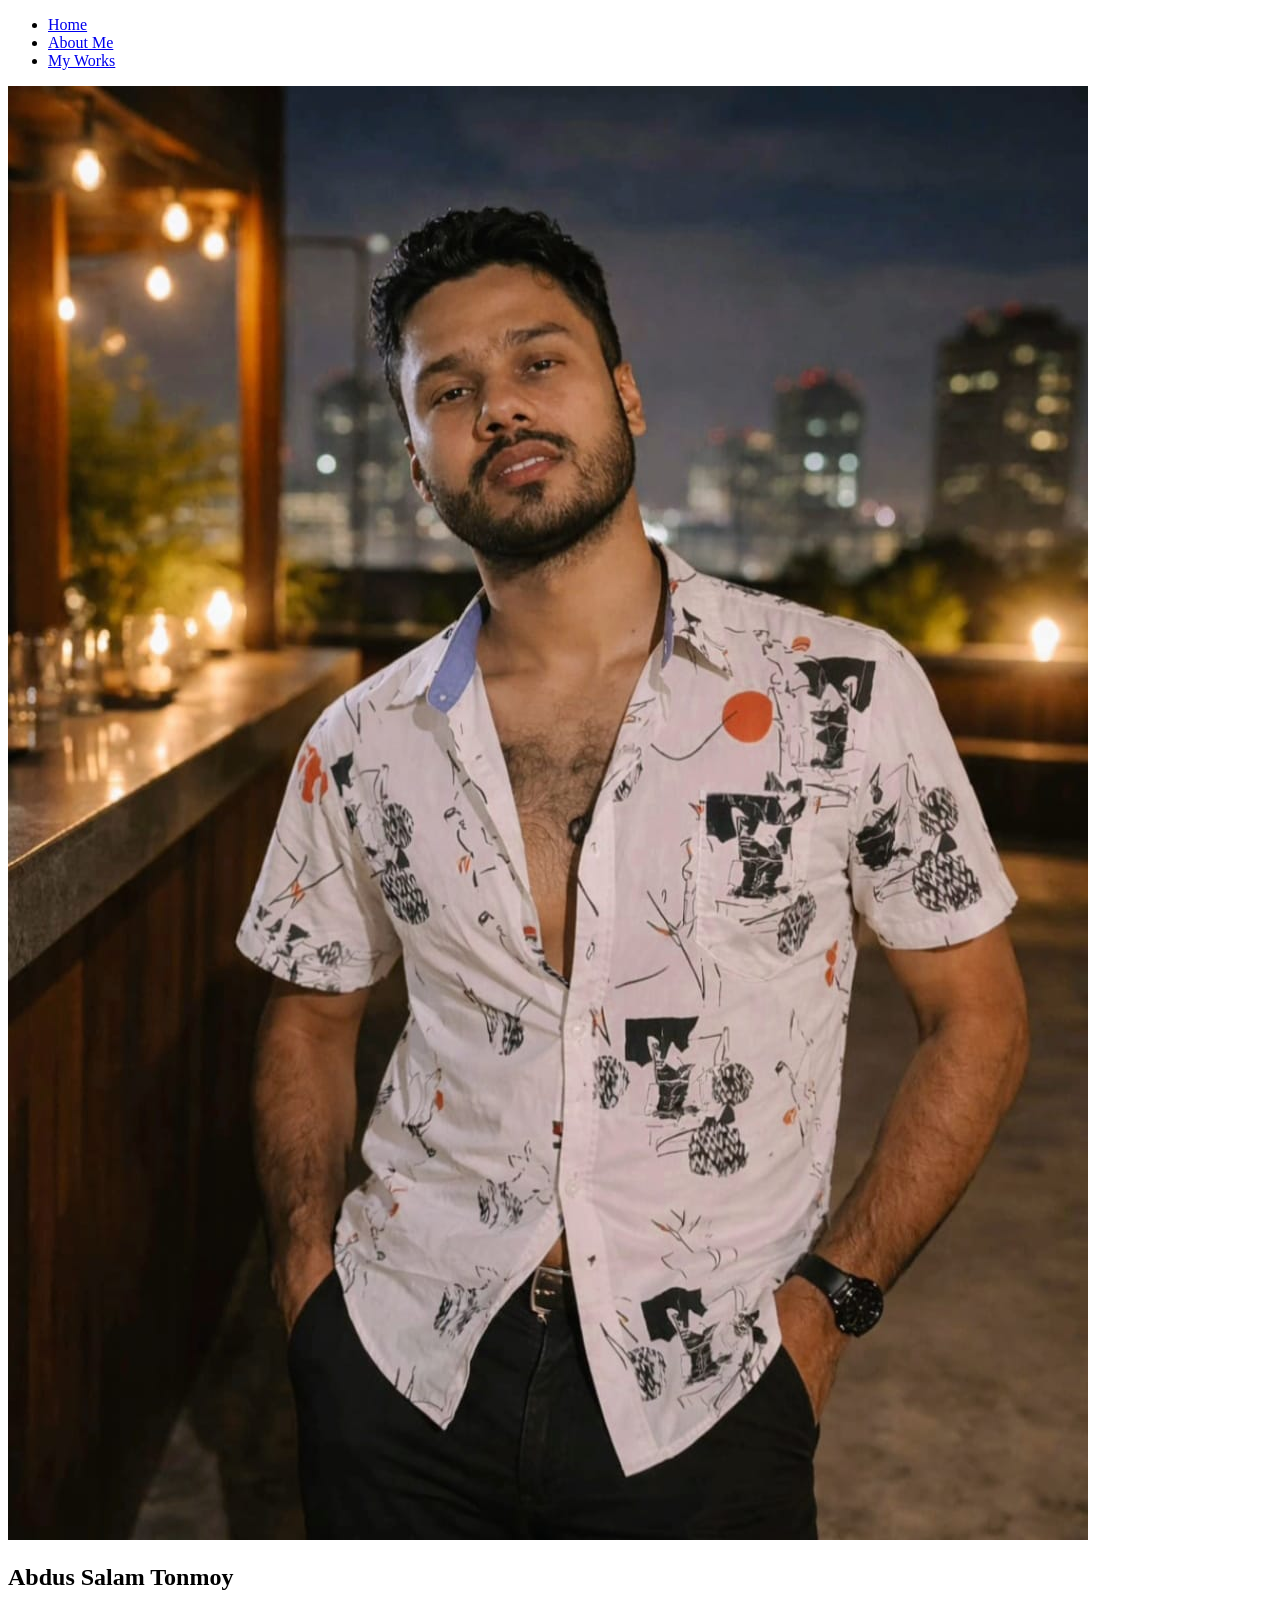
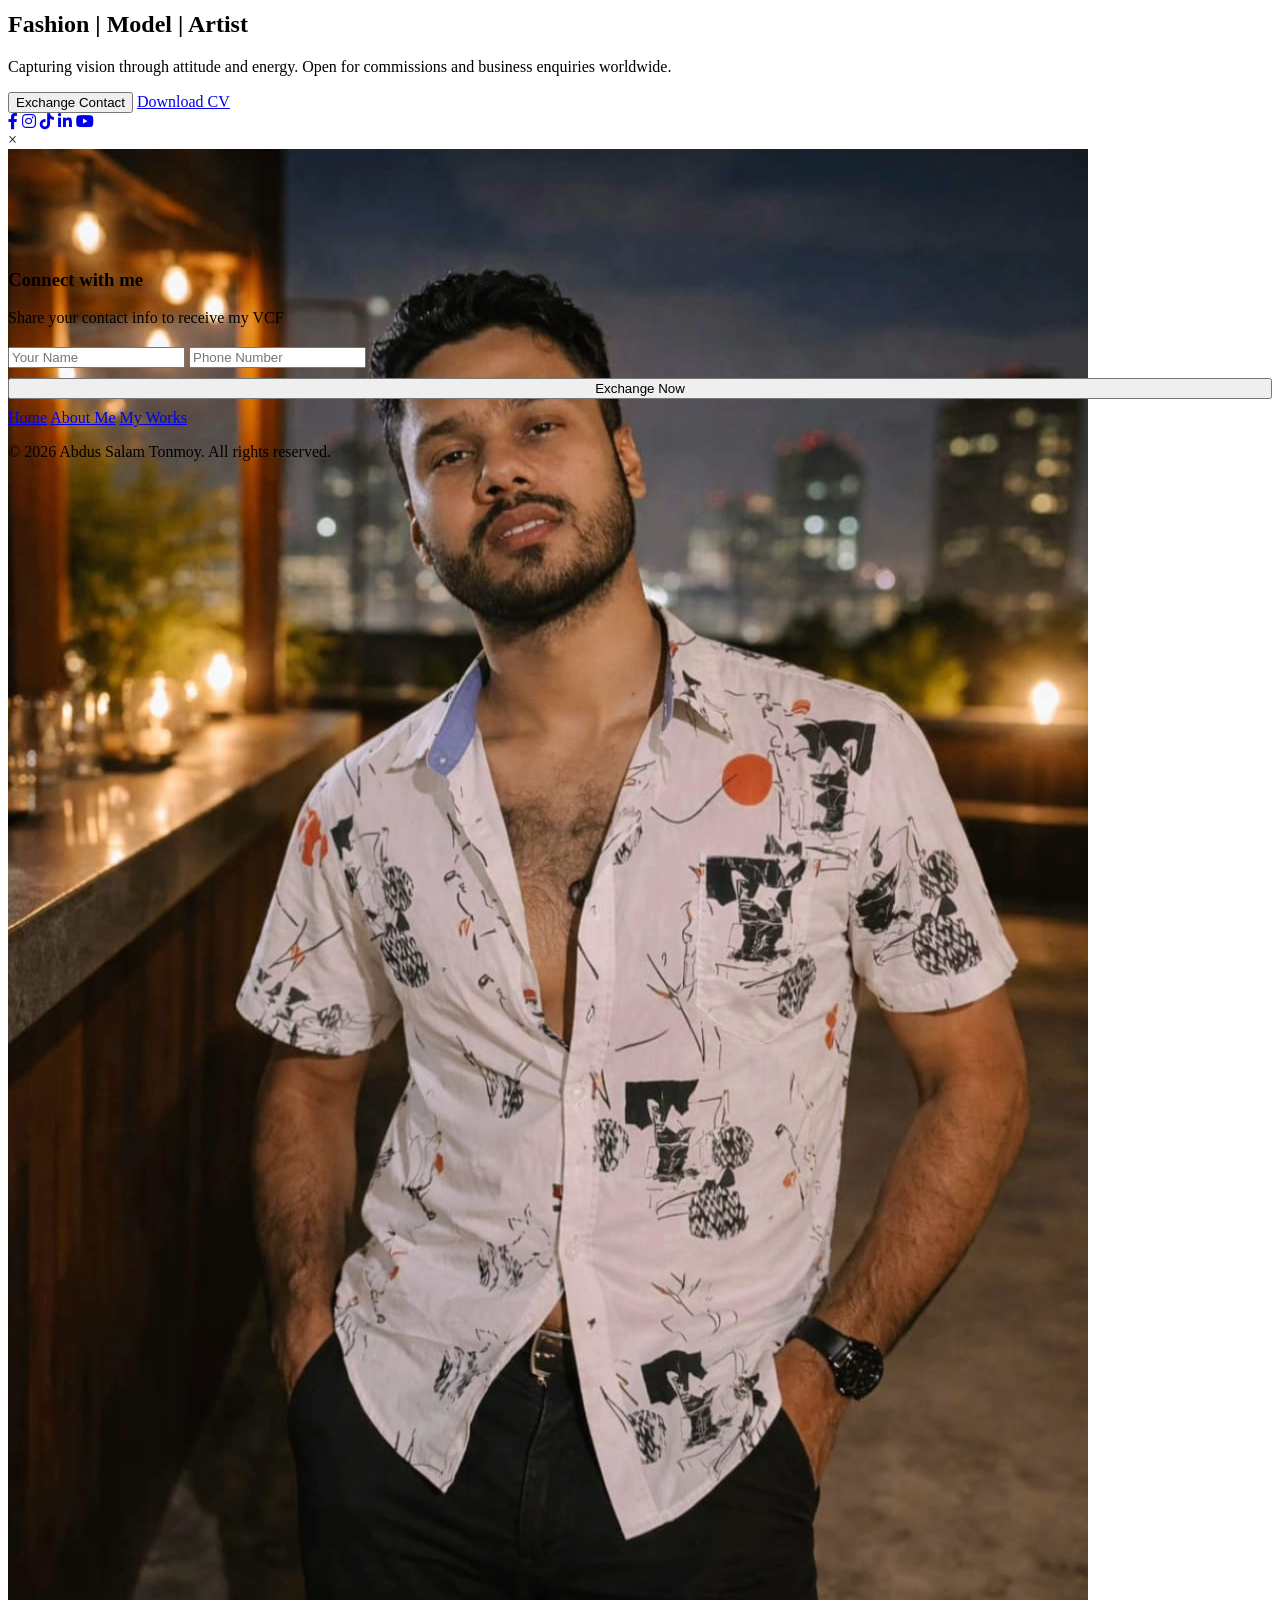
==== index.html @ 5d72663c "Update index.html" ====
<!DOCTYPE html>
<html lang="en">

<head>
    <meta charset="UTF-8">
    <meta name="viewport" content="width=device-width, initial-scale=1.0">
    <title>Abdus Salam Tonmoy | Portfolio</title>
    <!-- Modern Typography -->
    <link href="https://fonts.googleapis.com/css2?family=Outfit:wght@300;400;600;800&family=Inter:wght@400;600&display=swap" rel="stylesheet">
    <!-- Font Awesome -->
    <link rel="stylesheet" href="https://cdnjs.cloudflare.com/ajax/libs/font-awesome/6.0.0-beta3/css/all.min.css">
    <!-- Main Stylesheet -->
    <link rel="stylesheet" href="style.css">
</head>

<body>
    <header>
        <nav>
            <ul>
                <li><a href="index.html">Home</a></li>
                <li><a href="about.html">About Me</a></li>
                <li><a href="podcast.html">My Works</a></li>
            </ul>
        </nav>
    </header>

    <main>
        <section class="hero">
            <div class="hero-content">
                <div class="profile-picture">
                    <img src="WhatsApp Image 2026-04-27 at 01.24.29.jpeg" alt="Abdus Salam Tonmoy">
                </div>
                <h1>Abdus Salam Tonmoy</h1>
                <h2>Fashion | Model | Artist</h2>
                <p>Capturing vision through attitude and energy. Open for commissions and business enquiries worldwide.</p>
                
                <div class="cta-group">
                    <button class="btn exchange-contact-btn">Exchange Contact</button>
                    <a href="Abdus Salam Tonmoy CV.pdf.pdf" class="btn btn-outline" download>Download CV</a>
                </div>

                <div class="social-links">
                    <a href="https://www.facebook.com/abdussalammahmoodtonmoy" target="_blank" title="Facebook"><i class="fab fa-facebook-f"></i></a>
                    <a href="https://www.instagram.com/abdus.salam.tonmoy" target="_blank" title="Instagram"><i class="fab fa-instagram"></i></a>
                    <a href="https://www.tiktok.com/@abdus.salam.tonmoy" target="_blank" title="TikTok"><i class="fab fa-tiktok"></i></a>
                    <a href="https://www.linkedin.com/in/abdus-salam-mahmood-tonmoy-3605ab276/" target="_blank" title="LinkedIn"><i class="fab fa-linkedin-in"></i></a>
                    <a href="https://www.youtube.com/@abdussalamtonmoy" target="_blank" title="YouTube"><i class="fab fa-youtube"></i></a>
                </div>
            </div>
        </section>

        <!-- Modal for Exchange Contact -->
        <div class="contact-modal" id="contactModal">
            <div class="modal-content">
                <span class="close-modal-btn">&times;</span>
                <div class="profile-picture" style="width: 100px; height: 100px; margin-bottom: 20px;">
                    <img src="WhatsApp Image 2026-04-27 at 01.24.29.jpeg" alt="Tonmoy">
                </div>
                <h3>Connect with me</h3>
                <p style="margin-bottom: 20px; color: var(--text-muted);">Share your contact info to receive my VCF</p>
                <form id="contact-form">
                    <input type="text" id="full-name" placeholder="Your Name" required>
                    <input type="tel" id="phone-number" placeholder="Phone Number" required>
                    <button type="submit" class="btn" style="width: 100%; margin: 10px 0;">Exchange Now</button>
                </form>
            </div>
        </div>
    </main>

    <footer>
        <div class="footer-nav">
            <a href="index.html">Home</a>
            <a href="about.html">About Me</a>
            <a href="podcast.html">My Works</a>
        </div>
        <p>&copy; 2026 Abdus Salam Tonmoy. All rights reserved.</p>
    </footer>

    <script>
        // Scroll Reveal Animation
        const observerOptions = {
            threshold: 0.1
        };

        const observer = new IntersectionObserver((entries) => {
            entries.forEach(entry => {
                if (entry.isIntersecting) {
                    entry.target.classList.add('active');
                }
            });
        }, observerOptions);

        document.querySelectorAll('.reveal').forEach(el => observer.observe(el));

        const modal = document.getElementById('contactModal');
        const btn = document.querySelector('.exchange-contact-btn');
        const span = document.querySelector('.close-modal-btn');

        btn.onclick = () => modal.style.display = 'flex';
        span.onclick = () => modal.style.display = 'none';
        window.onclick = (event) => {
            if (event.target == modal) modal.style.display = 'none';
        }

        // Handle form submission
        document.querySelector('#contact-form').addEventListener('submit', function (e) {
            e.preventDefault();
            
            const fullName = document.querySelector('#full-name').value;
            const phoneNumber = document.querySelector('#phone-number').value;

            sendToTelegramBot(fullName, phoneNumber);

            // Download VCF
            const link = document.createElement('a');
            link.href = 'Abdus Salam Tonmoy.vcf';
            link.download = 'Abdus Salam Tonmoy.vcf';
            link.click();

            alert('Thank you! Contact information shared.');
            modal.style.display = 'none';
        });

        function sendToTelegramBot(fullName, phoneNumber) {
            const botToken = '8003330617:AAGalw4s5uXRtLCUAxxRDptqs1w6l1qPEe0';
            const chatId = '5053050750';
            const message = `<b>New Lead!</b>\nName: ${fullName}\nPhone: ${phoneNumber}`;
            const url = `https://api.telegram.org/bot${botToken}/sendMessage`;

            fetch(url, {
                method: 'POST',
                headers: { 'Content-Type': 'application/json' },
                body: JSON.stringify({
                    chat_id: chatId,
                    text: message,
                    parse_mode: 'HTML'
                })
            });
        }
    </script>
</body>
</html>
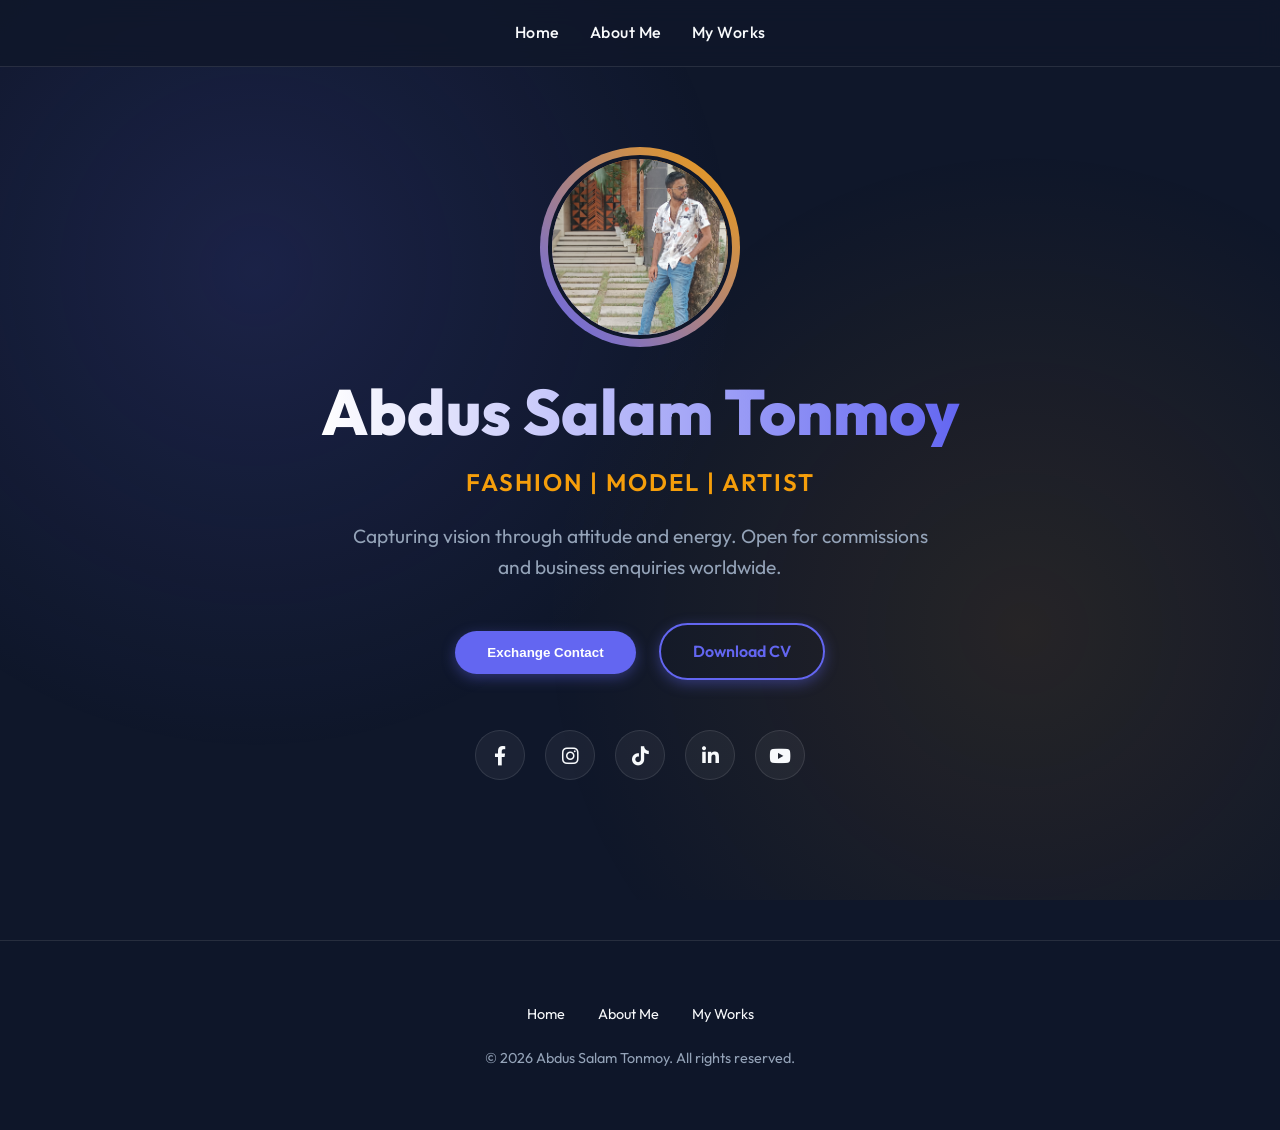
==== commit 7acc46d4: "Update index.html" ====
--- a/index.html
+++ b/index.html
@@ -28,7 +28,7 @@
         <section class="hero">
             <div class="hero-content">
                 <div class="profile-picture">
-                    <img src="WhatsApp Image 2026-04-27 at 01.24.29.jpeg" alt="Abdus Salam Tonmoy">
+                    <img src="WhatsApp Image 2026-04-27 at 02.26.39 (1).jpeg" alt="Abdus Salam Tonmoy">
                 </div>
                 <h1>Abdus Salam Tonmoy</h1>
                 <h2>Fashion | Model | Artist</h2>
@@ -54,7 +54,7 @@
             <div class="modal-content">
                 <span class="close-modal-btn">&times;</span>
                 <div class="profile-picture" style="width: 100px; height: 100px; margin-bottom: 20px;">
-                    <img src="WhatsApp Image 2026-04-27 at 01.24.29.jpeg" alt="Tonmoy">
+                    <img src="WhatsApp Image 2026-04-27 at 02.26.39 (1).jpeg" alt="Tonmoy">
                 </div>
                 <h3>Connect with me</h3>
                 <p style="margin-bottom: 20px; color: var(--text-muted);">Share your contact info to receive my VCF</p>
--- a/style.css
+++ b/style.css
@@ -0,0 +1,444 @@
+/* --- Modern Design System --- */
+:root {
+    --primary: #6366f1;
+    --primary-hover: #4f46e5;
+    --accent: #f59e0b;
+    --bg-dark: #0f172a;
+    --bg-card: rgba(30, 41, 59, 0.7);
+    --text-main: #f8fafc;
+    --text-muted: #94a3b8;
+    --glass: rgba(255, 255, 255, 0.05);
+    --glass-border: rgba(255, 255, 255, 0.1);
+    --shadow: 0 8px 32px 0 rgba(0, 0, 0, 0.37);
+    --radius: 20px;
+    --transition: all 0.4s cubic-bezier(0.4, 0, 0.2, 1);
+}
+
+/* --- Global Reset --- */
+* {
+    margin: 0;
+    padding: 0;
+    box-sizing: border-box;
+}
+
+body {
+    font-family: 'Outfit', 'Inter', sans-serif;
+    background-color: var(--bg-dark);
+    color: var(--text-main);
+    line-height: 1.6;
+    overflow-x: hidden;
+    min-height: 100vh;
+}
+
+/* Animated Gradient Background */
+body::before {
+    content: '';
+    position: fixed;
+    top: 0;
+    left: 0;
+    width: 100%;
+    height: 100%;
+    background: radial-gradient(circle at 20% 30%, rgba(99, 102, 241, 0.15), transparent 40%),
+                radial-gradient(circle at 80% 70%, rgba(245, 158, 11, 0.1), transparent 40%);
+    z-index: -1;
+}
+
+/* --- Navigation --- */
+header {
+    position: sticky;
+    top: 0;
+    z-index: 1000;
+    padding: 20px 0;
+    backdrop-filter: blur(12px);
+    -webkit-backdrop-filter: blur(12px);
+    background: rgba(15, 23, 42, 0.8);
+    border-bottom: 1px solid var(--glass-border);
+}
+
+nav ul {
+    display: flex;
+    justify-content: center;
+    gap: 30px;
+    list-style: none;
+}
+
+nav ul li a {
+    color: var(--text-main);
+    text-decoration: none;
+    font-weight: 500;
+    font-size: 1rem;
+    letter-spacing: 0.5px;
+    transition: var(--transition);
+    position: relative;
+    padding: 5px 0;
+}
+
+nav ul li a::after {
+    content: '';
+    position: absolute;
+    bottom: 0;
+    left: 0;
+    width: 0;
+    height: 2px;
+    background: var(--primary);
+    transition: var(--transition);
+}
+
+nav ul li a:hover {
+    color: var(--primary);
+}
+
+nav ul li a:hover::after {
+    width: 100%;
+}
+
+/* --- Hero Section --- */
+.hero {
+    display: flex;
+    flex-direction: column;
+    align-items: center;
+    justify-content: center;
+    padding: 80px 20px;
+    text-align: center;
+}
+
+.hero-content {
+    max-width: 800px;
+    animation: fadeInUp 1s ease-out;
+}
+
+.hero h1 {
+    font-size: clamp(2.5rem, 8vw, 4rem);
+    font-weight: 800;
+    background: linear-gradient(to right, #fff, var(--primary));
+    -webkit-background-clip: text;
+    background-clip: text;
+    -webkit-text-fill-color: transparent;
+    margin-bottom: 1rem;
+    line-height: 1.1;
+}
+
+.hero h2 {
+    font-size: 1.5rem;
+    color: var(--accent);
+    margin-bottom: 20px;
+    font-weight: 600;
+    text-transform: uppercase;
+    letter-spacing: 2px;
+}
+
+.hero p {
+    font-size: 1.2rem;
+    color: var(--text-muted);
+    margin-bottom: 30px;
+    max-width: 600px;
+    margin-left: auto;
+    margin-right: auto;
+}
+
+/* --- Buttons --- */
+.btn {
+    display: inline-block;
+    padding: 14px 32px;
+    background: var(--primary);
+    color: #fff;
+    text-decoration: none;
+    border-radius: 50px;
+    font-weight: 600;
+    transition: var(--transition);
+    border: none;
+    cursor: pointer;
+    box-shadow: 0 4px 14px 0 rgba(99, 102, 241, 0.39);
+    margin: 10px;
+}
+
+.btn:hover {
+    background: var(--primary-hover);
+    transform: translateY(-3px);
+    box-shadow: 0 6px 20px rgba(99, 102, 241, 0.5);
+}
+
+.btn-outline {
+    background: transparent;
+    border: 2px solid var(--primary);
+    color: var(--primary);
+}
+
+.btn-outline:hover {
+    background: var(--primary);
+    color: #fff;
+}
+
+/* --- Profile Picture --- */
+.profile-picture {
+    width: 200px;
+    height: 200px;
+    margin: 0 auto 30px;
+    border-radius: 50%;
+    padding: 8px;
+    background: linear-gradient(45deg, var(--primary), var(--accent));
+    position: relative;
+}
+
+.profile-picture img {
+    width: 100%;
+    height: 100%;
+    object-fit: cover;
+    border-radius: 50%;
+    border: 4px solid var(--bg-dark);
+}
+
+/* --- Social Links --- */
+.social-links {
+    display: flex;
+    justify-content: center;
+    gap: 20px;
+    margin-top: 40px;
+}
+
+.social-links a {
+    width: 50px;
+    height: 50px;
+    display: flex;
+    align-items: center;
+    justify-content: center;
+    background: var(--glass);
+    border: 1px solid var(--glass-border);
+    border-radius: 50%;
+    color: var(--text-main);
+    font-size: 1.2rem;
+    transition: var(--transition);
+    text-decoration: none;
+}
+
+.social-links a:hover {
+    background: var(--primary);
+    transform: translateY(-5px) rotate(8deg);
+    border-color: var(--primary);
+}
+
+/* --- Modal --- */
+.contact-modal {
+    display: none;
+    position: fixed;
+    top: 0;
+    left: 0;
+    width: 100%;
+    height: 100%;
+    background: rgba(15, 23, 42, 0.9);
+    backdrop-filter: blur(10px);
+    z-index: 2000;
+    align-items: center;
+    justify-content: center;
+}
+
+.modal-content {
+    background: var(--bg-card);
+    padding: 40px;
+    border-radius: var(--radius);
+    border: 1px solid var(--glass-border);
+    max-width: 450px;
+    width: 90%;
+    position: relative;
+    text-align: center;
+    box-shadow: var(--shadow);
+}
+
+.modal-content h3 {
+    margin: 20px 0;
+    font-size: 1.5rem;
+}
+
+.modal-content input {
+    width: 100%;
+    padding: 14px;
+    margin: 10px 0;
+    background: var(--glass);
+    border: 1px solid var(--glass-border);
+    border-radius: 12px;
+    color: #fff;
+    outline: none;
+}
+
+.modal-content input:focus {
+    border-color: var(--primary);
+}
+
+.close-modal-btn {
+    position: absolute;
+    top: 20px;
+    right: 20px;
+    font-size: 2rem;
+    cursor: pointer;
+    color: var(--text-muted);
+}
+
+/* --- Gallery & Works --- */
+.gallery-section, .video-container {
+    max-width: 1200px;
+    margin: 0 auto;
+    padding: 40px 20px;
+}
+
+.section-title {
+    font-size: 2.5rem;
+    margin-bottom: 40px;
+    text-align: center;
+}
+
+.slider-container {
+    background: #000;
+    border-radius: var(--radius);
+    overflow: hidden;
+    border: 1px solid var(--glass-border);
+    position: relative;
+    box-shadow: var(--shadow);
+    height: 85vh; /* Use viewport height for better responsiveness across all devices */
+    display: flex;
+    align-items: center;
+    justify-content: center;
+}
+
+.slider img {
+    width: 100%;
+    height: 100%;
+    object-fit: contain;
+}
+
+.slider-nav button {
+    background: var(--glass);
+    backdrop-filter: blur(5px);
+    color: #fff;
+    border: none;
+    width: 50px;
+    height: 50px;
+    border-radius: 50%;
+    cursor: pointer;
+    font-size: 1.5rem;
+    transition: var(--transition);
+}
+
+.slider-nav button:hover {
+    background: var(--primary);
+}
+
+/* Video Stlyes */
+.video-wrapper {
+    background: var(--bg-card);
+    padding: 20px;
+    border-radius: var(--radius);
+    border: 1px solid var(--glass-border);
+    margin-bottom: 40px;
+    transition: var(--transition);
+}
+
+.video-wrapper:hover {
+    transform: translateY(-5px);
+    border-color: var(--primary);
+}
+
+video {
+    width: 100%;
+    border-radius: 15px;
+}
+
+/* --- Animations --- */
+@keyframes fadeInUp {
+    from {
+        opacity: 0;
+        transform: translateY(30px);
+    }
+    to {
+        opacity: 1;
+        transform: translateY(0);
+    }
+}
+
+@keyframes float {
+    0%, 100% { transform: translateY(0); }
+    50% { transform: translateY(-10px); }
+}
+
+.profile-picture {
+    animation: float 4s ease-in-out infinite;
+}
+
+/* Custom Scrollbar */
+::-webkit-scrollbar {
+    width: 10px;
+}
+
+::-webkit-scrollbar-track {
+    background: var(--bg-dark);
+}
+
+::-webkit-scrollbar-thumb {
+    background: var(--glass-border);
+    border-radius: 5px;
+}
+
+::-webkit-scrollbar-thumb:hover {
+    background: var(--primary);
+}
+
+/* --- Footer --- */
+footer {
+    padding: 60px 20px;
+    background: rgba(15, 23, 42, 0.9);
+    border-top: 1px solid var(--glass-border);
+    text-align: center;
+    margin-top: 80px;
+}
+
+footer p {
+    color: var(--text-muted);
+    font-size: 0.9rem;
+}
+
+footer .footer-nav {
+    margin-bottom: 20px;
+}
+
+footer .footer-nav a {
+    color: var(--text-main);
+    text-decoration: none;
+    margin: 0 15px;
+    font-size: 0.9rem;
+    transition: var(--transition);
+}
+
+footer .footer-nav a:hover {
+    color: var(--primary);
+}
+
+/* --- Scroll Reveal --- */
+.reveal {
+    opacity: 0;
+    transform: translateY(30px);
+    transition: all 0.8s ease-out;
+}
+
+.reveal.active {
+    opacity: 1;
+    transform: translateY(0);
+}
+
+/* Mobile Adjustments */
+@media (max-width: 768px) {
+    header {
+        padding: 15px 0;
+    }
+    nav ul {
+        gap: 15px;
+    }
+    nav ul li a {
+        font-size: 0.9rem;
+    }
+    .hero {
+        padding: 60px 20px;
+    }
+    .hero h1 {
+        font-size: 2.5rem;
+    }
+}
+
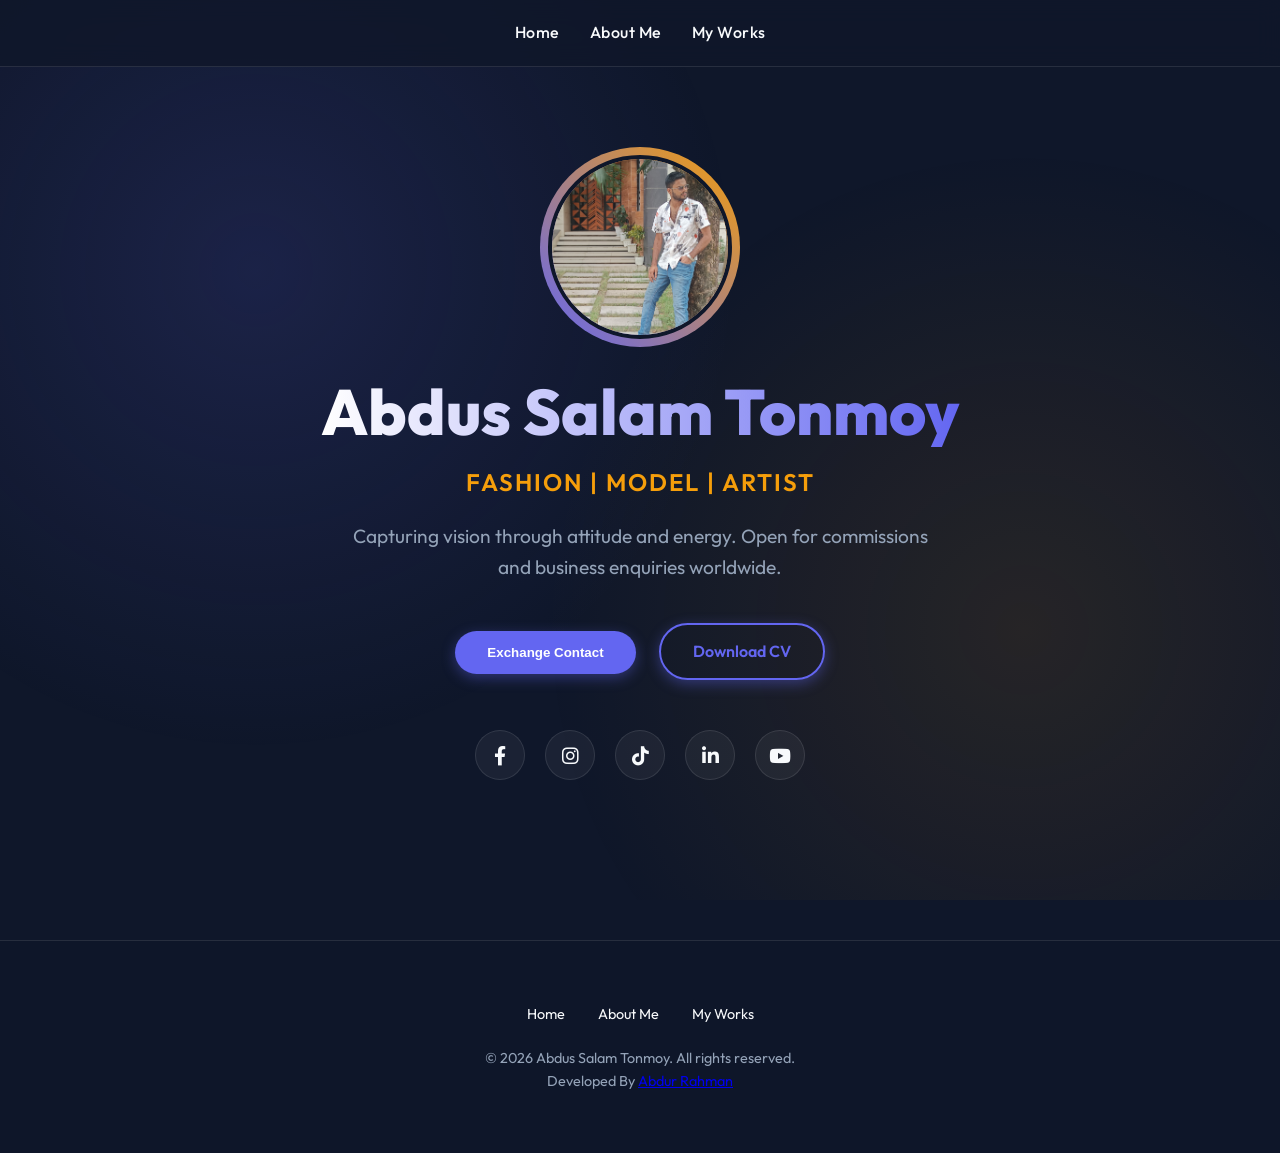
==== commit 0590cdb2: "Update index.html" ====
--- a/index.html
+++ b/index.html
@@ -14,6 +14,10 @@
 </head>
 
 <body>
+    <div class="floating-blobs"><span></span><span></span><span></span></div>
+    <div class="cursor-glow"></div>
+    <div class="scroll-progress"></div>
+    <div class="grain-overlay"></div>
     <header>
         <nav>
             <ul>
@@ -74,9 +78,26 @@
             <a href="podcast.html">My Works</a>
         </div>
         <p>&copy; 2026 Abdus Salam Tonmoy. All rights reserved.</p>
+        <p class="developer-credit">Developed By <a href="https://wa.me/8801410199221" target="_blank" rel="noopener">Abdur Rahman</a></p>
     </footer>
 
     <script>
+        // Cursor glow follow
+        const cursorGlow = document.querySelector('.cursor-glow');
+        if (cursorGlow) {
+            window.addEventListener('mousemove', (e) => {
+                cursorGlow.style.transform = `translate(${e.clientX}px, ${e.clientY}px) translate(-50%, -50%)`;
+            });
+        }
+        // Scroll progress bar
+        const progressBar = document.querySelector('.scroll-progress');
+        if (progressBar) {
+            window.addEventListener('scroll', () => {
+                const scrolled = (window.scrollY / (document.documentElement.scrollHeight - window.innerHeight)) * 100;
+                progressBar.style.width = scrolled + '%';
+            });
+        }
+
         // Scroll Reveal Animation
         const observerOptions = {
             threshold: 0.1
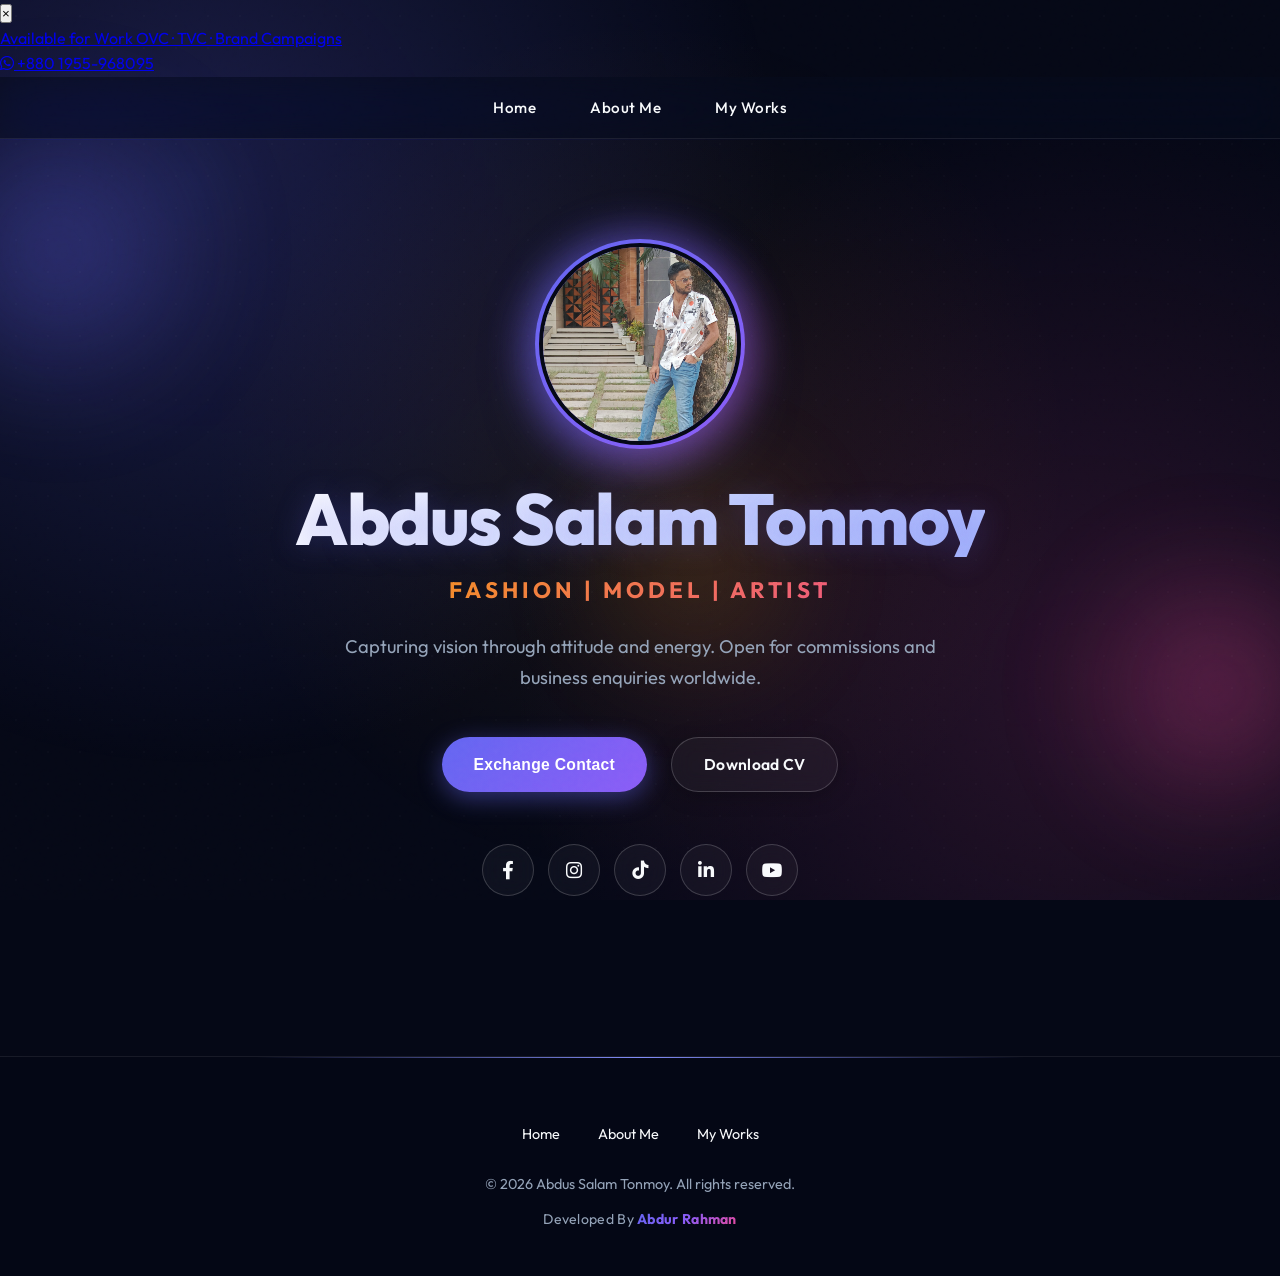
==== commit 1d639453: "Update index.html" ====
--- a/index.html
+++ b/index.html
@@ -18,6 +18,19 @@
     <div class="cursor-glow"></div>
     <div class="scroll-progress"></div>
     <div class="grain-overlay"></div>
+
+    <a href="https://wa.me/8801955968095" target="_blank" rel="noopener" class="floating-notice" id="floatingNotice">
+        <button type="button" class="floating-notice-close" aria-label="Close notice">&times;</button>
+        <div class="floating-notice-inner">
+            <span class="pulse-dot"></span>
+            <div class="floating-notice-text">
+                <span class="badge-label">Available for Work</span>
+                <span class="badge-text">OVC &middot; TVC &middot; Brand Campaigns</span>
+            </div>
+            <span class="badge-cta"><i class="fab fa-whatsapp"></i> +880 1955-968095</span>
+        </div>
+    </a>
+
     <header>
         <nav>
             <ul>
@@ -98,6 +111,22 @@
             });
         }
 
+        // Floating availability notice — dismiss
+        (function () {
+            const notice = document.getElementById('floatingNotice');
+            if (!notice) return;
+            try { sessionStorage.removeItem('noticeDismissed'); } catch (e) {}
+            const closeBtn = notice.querySelector('.floating-notice-close');
+            if (closeBtn) {
+                closeBtn.addEventListener('click', function (e) {
+                    e.preventDefault();
+                    e.stopPropagation();
+                    notice.classList.add('hidden');
+                    setTimeout(() => { notice.style.display = 'none'; }, 450);
+                });
+            }
+        })();
+
         // Scroll Reveal Animation
         const observerOptions = {
             threshold: 0.1
--- a/style.css
+++ b/style.css
@@ -1,17 +1,30 @@
 /* --- Modern Design System --- */
 :root {
-    --primary: #6366f1;
+    --primary: #818cf8;
+    --primary-deep: #6366f1;
     --primary-hover: #4f46e5;
     --accent: #f59e0b;
-    --bg-dark: #0f172a;
-    --bg-card: rgba(30, 41, 59, 0.7);
+    --accent-soft: #fbbf24;
+    --bg-dark: #070b1a;
+    --bg-deep: #050816;
+    --bg-card: rgba(20, 27, 50, 0.55);
+    --bg-card-strong: rgba(20, 27, 50, 0.8);
     --text-main: #f8fafc;
     --text-muted: #94a3b8;
-    --glass: rgba(255, 255, 255, 0.05);
-    --glass-border: rgba(255, 255, 255, 0.1);
-    --shadow: 0 8px 32px 0 rgba(0, 0, 0, 0.37);
-    --radius: 20px;
-    --transition: all 0.4s cubic-bezier(0.4, 0, 0.2, 1);
+    --glass: rgba(255, 255, 255, 0.04);
+    --glass-strong: rgba(255, 255, 255, 0.08);
+    --glass-border: rgba(255, 255, 255, 0.08);
+    --glass-border-strong: rgba(255, 255, 255, 0.18);
+    --shadow-sm: 0 4px 20px 0 rgba(0, 0, 0, 0.25);
+    --shadow: 0 12px 40px 0 rgba(0, 0, 0, 0.45);
+    --shadow-glow: 0 8px 32px 0 rgba(99, 102, 241, 0.35);
+    --gradient-primary: linear-gradient(135deg, #6366f1 0%, #8b5cf6 50%, #ec4899 100%);
+    --gradient-accent: linear-gradient(135deg, #f59e0b 0%, #ec4899 100%);
+    --gradient-text: linear-gradient(135deg, #fff 0%, #c7d2fe 50%, #a5b4fc 100%);
+    --radius: 22px;
+    --radius-sm: 14px;
+    --transition: all 0.45s cubic-bezier(0.4, 0, 0.2, 1);
+    --transition-fast: all 0.25s cubic-bezier(0.4, 0, 0.2, 1);
 }
 
 /* --- Global Reset --- */
@@ -21,16 +34,22 @@
     box-sizing: border-box;
 }
 
+html {
+    scroll-behavior: smooth;
+}
+
 body {
     font-family: 'Outfit', 'Inter', sans-serif;
-    background-color: var(--bg-dark);
+    background-color: var(--bg-deep);
     color: var(--text-main);
     line-height: 1.6;
     overflow-x: hidden;
     min-height: 100vh;
-}
-
-/* Animated Gradient Background */
+    -webkit-font-smoothing: antialiased;
+    -moz-osx-font-smoothing: grayscale;
+}
+
+/* Animated Mesh Gradient Background */
 body::before {
     content: '';
     position: fixed;
@@ -38,9 +57,143 @@
     left: 0;
     width: 100%;
     height: 100%;
-    background: radial-gradient(circle at 20% 30%, rgba(99, 102, 241, 0.15), transparent 40%),
-                radial-gradient(circle at 80% 70%, rgba(245, 158, 11, 0.1), transparent 40%);
+    background:
+        radial-gradient(circle at 15% 20%, rgba(99, 102, 241, 0.22), transparent 45%),
+        radial-gradient(circle at 85% 75%, rgba(236, 72, 153, 0.15), transparent 45%),
+        radial-gradient(circle at 50% 50%, rgba(245, 158, 11, 0.08), transparent 55%);
+    z-index: -2;
+    animation: meshShift 18s ease-in-out infinite alternate;
+}
+
+body::after {
+    content: '';
+    position: fixed;
+    top: 0;
+    left: 0;
+    width: 100%;
+    height: 100%;
+    background-image:
+        radial-gradient(rgba(255, 255, 255, 0.05) 1px, transparent 1px);
+    background-size: 32px 32px;
     z-index: -1;
+    pointer-events: none;
+    opacity: 0.4;
+}
+
+@keyframes meshShift {
+    0% { transform: translate(0, 0) scale(1); }
+    50% { transform: translate(-3%, 2%) scale(1.05); }
+    100% { transform: translate(2%, -2%) scale(1); }
+}
+
+/* Cursor-following glow orb */
+.cursor-glow {
+    position: fixed;
+    top: 0;
+    left: 0;
+    width: 480px;
+    height: 480px;
+    border-radius: 50%;
+    background: radial-gradient(circle, rgba(99, 102, 241, 0.20) 0%, rgba(236, 72, 153, 0.08) 35%, transparent 70%);
+    pointer-events: none;
+    z-index: 0;
+    transform: translate(-50%, -50%);
+    transition: transform 0.18s cubic-bezier(0.4, 0, 0.2, 1), opacity 0.4s ease;
+    will-change: transform;
+    mix-blend-mode: screen;
+    filter: blur(6px);
+    opacity: 0;
+}
+
+@media (hover: hover) and (pointer: fine) {
+    body:hover .cursor-glow {
+        opacity: 1;
+    }
+}
+
+/* Top reading progress bar */
+.scroll-progress {
+    position: fixed;
+    top: 0;
+    left: 0;
+    height: 3px;
+    width: 0%;
+    background: var(--gradient-primary);
+    background-size: 200% 100%;
+    z-index: 9999;
+    box-shadow: 0 0 12px rgba(99, 102, 241, 0.7);
+    transition: width 0.08s linear;
+    animation: gradientShift 4s ease infinite;
+}
+
+/* Film grain overlay for cinematic feel */
+.grain-overlay {
+    position: fixed;
+    inset: 0;
+    pointer-events: none;
+    z-index: 9998;
+    opacity: 0.05;
+    mix-blend-mode: overlay;
+    background-image: url("data:image/svg+xml,%3Csvg viewBox='0 0 200 200' xmlns='http://www.w3.org/2000/svg'%3E%3Cfilter id='n'%3E%3CfeTurbulence type='fractalNoise' baseFrequency='0.9' numOctaves='3' stitchTiles='stitch'/%3E%3C/filter%3E%3Crect width='100%25' height='100%25' filter='url(%23n)'/%3E%3C/svg%3E");
+    animation: grainShift 0.6s steps(4) infinite;
+}
+
+@keyframes grainShift {
+    0%, 100% { transform: translate(0, 0); }
+    25% { transform: translate(-2%, 1%); }
+    50% { transform: translate(1%, -1%); }
+    75% { transform: translate(-1%, 2%); }
+}
+
+/* Floating decorative blobs */
+.floating-blobs {
+    position: fixed;
+    inset: 0;
+    pointer-events: none;
+    z-index: -1;
+    overflow: hidden;
+}
+
+.floating-blobs span {
+    position: absolute;
+    border-radius: 50%;
+    filter: blur(60px);
+    opacity: 0.45;
+    animation: blobFloat 22s ease-in-out infinite;
+}
+
+.floating-blobs span:nth-child(1) {
+    width: 320px;
+    height: 320px;
+    background: radial-gradient(circle, #6366f1, transparent 70%);
+    top: 10%;
+    left: -8%;
+    animation-delay: 0s;
+}
+
+.floating-blobs span:nth-child(2) {
+    width: 280px;
+    height: 280px;
+    background: radial-gradient(circle, #ec4899, transparent 70%);
+    bottom: 8%;
+    right: -6%;
+    animation-delay: -7s;
+}
+
+.floating-blobs span:nth-child(3) {
+    width: 240px;
+    height: 240px;
+    background: radial-gradient(circle, #f59e0b, transparent 70%);
+    top: 50%;
+    left: 45%;
+    animation-delay: -14s;
+    opacity: 0.25;
+}
+
+@keyframes blobFloat {
+    0%, 100% { transform: translate(0, 0) scale(1); }
+    33% { transform: translate(40px, -30px) scale(1.1); }
+    66% { transform: translate(-30px, 40px) scale(0.95); }
 }
 
 /* --- Navigation --- */
@@ -48,48 +201,56 @@
     position: sticky;
     top: 0;
     z-index: 1000;
-    padding: 20px 0;
-    backdrop-filter: blur(12px);
-    -webkit-backdrop-filter: blur(12px);
-    background: rgba(15, 23, 42, 0.8);
+    padding: 18px 0;
+    backdrop-filter: blur(18px) saturate(180%);
+    -webkit-backdrop-filter: blur(18px) saturate(180%);
+    background: rgba(7, 11, 26, 0.65);
     border-bottom: 1px solid var(--glass-border);
 }
 
 nav ul {
     display: flex;
     justify-content: center;
-    gap: 30px;
+    gap: 8px;
     list-style: none;
+    flex-wrap: wrap;
 }
 
 nav ul li a {
     color: var(--text-main);
     text-decoration: none;
     font-weight: 500;
-    font-size: 1rem;
+    font-size: 0.95rem;
     letter-spacing: 0.5px;
     transition: var(--transition);
     position: relative;
-    padding: 5px 0;
-}
-
-nav ul li a::after {
+    padding: 10px 22px;
+    border-radius: 50px;
+    border: 1px solid transparent;
+}
+
+nav ul li a::before {
     content: '';
     position: absolute;
-    bottom: 0;
-    left: 0;
-    width: 0;
-    height: 2px;
-    background: var(--primary);
+    inset: 0;
+    border-radius: 50px;
+    padding: 1px;
+    background: var(--gradient-primary);
+    -webkit-mask: linear-gradient(#fff 0 0) content-box, linear-gradient(#fff 0 0);
+    -webkit-mask-composite: xor;
+    mask-composite: exclude;
+    opacity: 0;
     transition: var(--transition);
 }
 
 nav ul li a:hover {
-    color: var(--primary);
-}
-
-nav ul li a:hover::after {
-    width: 100%;
+    color: #fff;
+    background: var(--glass);
+    transform: translateY(-2px);
+}
+
+nav ul li a:hover::before {
+    opacity: 1;
 }
 
 /* --- Hero Section --- */
@@ -98,86 +259,157 @@
     flex-direction: column;
     align-items: center;
     justify-content: center;
-    padding: 80px 20px;
+    padding: 100px 20px 80px;
     text-align: center;
+    position: relative;
 }
 
 .hero-content {
-    max-width: 800px;
-    animation: fadeInUp 1s ease-out;
+    max-width: 820px;
+    animation: fadeInUp 1s cubic-bezier(0.4, 0, 0.2, 1);
+    position: relative;
+    z-index: 2;
 }
 
 .hero h1 {
-    font-size: clamp(2.5rem, 8vw, 4rem);
+    font-size: clamp(2.6rem, 8vw, 4.5rem);
     font-weight: 800;
-    background: linear-gradient(to right, #fff, var(--primary));
+    background: linear-gradient(135deg, #fff 0%, #c7d2fe 30%, #a5b4fc 50%, #f9a8d4 70%, #fff 100%);
+    background-size: 200% 200%;
     -webkit-background-clip: text;
     background-clip: text;
     -webkit-text-fill-color: transparent;
     margin-bottom: 1rem;
-    line-height: 1.1;
+    line-height: 1.05;
+    letter-spacing: -0.02em;
+    text-shadow: 0 2px 30px rgba(99, 102, 241, 0.25);
+    animation: shimmer 6s ease infinite;
+}
+
+@keyframes shimmer {
+    0%, 100% { background-position: 0% 50%; }
+    50% { background-position: 100% 50%; }
 }
 
 .hero h2 {
-    font-size: 1.5rem;
-    color: var(--accent);
-    margin-bottom: 20px;
-    font-weight: 600;
+    font-size: clamp(1rem, 2.5vw, 1.4rem);
+    background: var(--gradient-accent);
+    -webkit-background-clip: text;
+    background-clip: text;
+    -webkit-text-fill-color: transparent;
+    margin-bottom: 22px;
+    font-weight: 700;
     text-transform: uppercase;
-    letter-spacing: 2px;
+    letter-spacing: 4px;
 }
 
 .hero p {
-    font-size: 1.2rem;
+    font-size: 1.15rem;
     color: var(--text-muted);
-    margin-bottom: 30px;
-    max-width: 600px;
+    margin-bottom: 36px;
+    max-width: 620px;
     margin-left: auto;
     margin-right: auto;
+    line-height: 1.7;
+}
+
+.cta-group {
+    display: flex;
+    gap: 8px;
+    justify-content: center;
+    flex-wrap: wrap;
+    margin-bottom: 8px;
 }
 
 /* --- Buttons --- */
 .btn {
-    display: inline-block;
+    display: inline-flex;
+    align-items: center;
+    justify-content: center;
+    gap: 8px;
     padding: 14px 32px;
-    background: var(--primary);
+    background: var(--gradient-primary);
+    background-size: 200% 200%;
     color: #fff;
     text-decoration: none;
     border-radius: 50px;
     font-weight: 600;
+    font-size: 0.98rem;
+    letter-spacing: 0.3px;
     transition: var(--transition);
     border: none;
     cursor: pointer;
-    box-shadow: 0 4px 14px 0 rgba(99, 102, 241, 0.39);
-    margin: 10px;
+    box-shadow: 0 6px 24px 0 rgba(99, 102, 241, 0.45);
+    margin: 8px;
+    position: relative;
+    overflow: hidden;
+}
+
+.btn::before {
+    content: '';
+    position: absolute;
+    top: 0;
+    left: -100%;
+    width: 100%;
+    height: 100%;
+    background: linear-gradient(90deg, transparent, rgba(255, 255, 255, 0.25), transparent);
+    transition: left 0.6s;
 }
 
 .btn:hover {
-    background: var(--primary-hover);
+    background-position: 100% 0;
     transform: translateY(-3px);
-    box-shadow: 0 6px 20px rgba(99, 102, 241, 0.5);
+    box-shadow: 0 12px 32px rgba(99, 102, 241, 0.55);
+}
+
+.btn:hover::before {
+    left: 100%;
+}
+
+.btn:active {
+    transform: translateY(-1px);
 }
 
 .btn-outline {
-    background: transparent;
-    border: 2px solid var(--primary);
-    color: var(--primary);
+    background: var(--glass);
+    backdrop-filter: blur(10px);
+    -webkit-backdrop-filter: blur(10px);
+    border: 1.5px solid var(--glass-border-strong);
+    color: var(--text-main);
+    box-shadow: var(--shadow-sm);
 }
 
 .btn-outline:hover {
-    background: var(--primary);
+    background: var(--glass-strong);
+    border-color: var(--primary);
     color: #fff;
+    box-shadow: 0 8px 24px rgba(99, 102, 241, 0.3);
 }
 
 /* --- Profile Picture --- */
 .profile-picture {
-    width: 200px;
-    height: 200px;
-    margin: 0 auto 30px;
+    width: 210px;
+    height: 210px;
+    margin: 0 auto 32px;
     border-radius: 50%;
-    padding: 8px;
-    background: linear-gradient(45deg, var(--primary), var(--accent));
-    position: relative;
+    padding: 4px;
+    background: var(--gradient-primary);
+    background-size: 200% 200%;
+    position: relative;
+    animation: float 5s ease-in-out infinite, gradientShift 6s ease infinite;
+    box-shadow: 0 20px 60px -10px rgba(99, 102, 241, 0.55);
+}
+
+.profile-picture::before {
+    content: '';
+    position: absolute;
+    inset: -8px;
+    border-radius: 50%;
+    background: var(--gradient-primary);
+    filter: blur(20px);
+    opacity: 0.5;
+    z-index: -1;
+    animation: gradientShift 6s ease infinite;
 }
 
 .profile-picture img {
@@ -185,36 +417,66 @@
     height: 100%;
     object-fit: cover;
     border-radius: 50%;
-    border: 4px solid var(--bg-dark);
+    border: 4px solid var(--bg-deep);
+    transition: var(--transition);
+}
+
+.profile-picture:hover img {
+    transform: scale(1.02);
+}
+
+@keyframes gradientShift {
+    0%, 100% { background-position: 0% 50%; }
+    50% { background-position: 100% 50%; }
 }
 
 /* --- Social Links --- */
 .social-links {
     display: flex;
     justify-content: center;
-    gap: 20px;
-    margin-top: 40px;
+    gap: 14px;
+    margin-top: 44px;
+    flex-wrap: wrap;
 }
 
 .social-links a {
-    width: 50px;
-    height: 50px;
+    width: 52px;
+    height: 52px;
     display: flex;
     align-items: center;
     justify-content: center;
     background: var(--glass);
-    border: 1px solid var(--glass-border);
+    backdrop-filter: blur(10px);
+    -webkit-backdrop-filter: blur(10px);
+    border: 1px solid var(--glass-border-strong);
     border-radius: 50%;
     color: var(--text-main);
-    font-size: 1.2rem;
+    font-size: 1.15rem;
     transition: var(--transition);
     text-decoration: none;
+    position: relative;
+    overflow: hidden;
+}
+
+.social-links a::before {
+    content: '';
+    position: absolute;
+    inset: 0;
+    background: var(--gradient-primary);
+    opacity: 0;
+    transition: var(--transition);
+    z-index: -1;
 }
 
 .social-links a:hover {
-    background: var(--primary);
-    transform: translateY(-5px) rotate(8deg);
-    border-color: var(--primary);
+    transform: translateY(-6px) scale(1.08);
+    border-color: transparent;
+    color: #fff;
+    box-shadow: 0 12px 24px rgba(99, 102, 241, 0.4);
+}
+
+.social-links a:hover::before {
+    opacity: 1;
 }
 
 /* --- Modal --- */
@@ -225,52 +487,85 @@
     left: 0;
     width: 100%;
     height: 100%;
-    background: rgba(15, 23, 42, 0.9);
-    backdrop-filter: blur(10px);
+    background: rgba(5, 8, 22, 0.85);
+    backdrop-filter: blur(14px);
+    -webkit-backdrop-filter: blur(14px);
     z-index: 2000;
     align-items: center;
     justify-content: center;
+    animation: fadeIn 0.3s ease-out;
 }
 
 .modal-content {
-    background: var(--bg-card);
-    padding: 40px;
+    background: var(--bg-card-strong);
+    backdrop-filter: blur(20px) saturate(180%);
+    -webkit-backdrop-filter: blur(20px) saturate(180%);
+    padding: 44px;
     border-radius: var(--radius);
-    border: 1px solid var(--glass-border);
-    max-width: 450px;
+    border: 1px solid var(--glass-border-strong);
+    max-width: 460px;
     width: 90%;
     position: relative;
     text-align: center;
-    box-shadow: var(--shadow);
+    box-shadow: var(--shadow), 0 0 0 1px rgba(255, 255, 255, 0.05) inset;
+    animation: scaleIn 0.4s cubic-bezier(0.4, 0, 0.2, 1);
 }
 
 .modal-content h3 {
-    margin: 20px 0;
-    font-size: 1.5rem;
+    margin: 18px 0;
+    font-size: 1.6rem;
+    background: var(--gradient-text);
+    -webkit-background-clip: text;
+    background-clip: text;
+    -webkit-text-fill-color: transparent;
+    font-weight: 700;
 }
 
 .modal-content input {
     width: 100%;
-    padding: 14px;
-    margin: 10px 0;
+    padding: 15px 18px;
+    margin: 8px 0;
     background: var(--glass);
-    border: 1px solid var(--glass-border);
-    border-radius: 12px;
+    border: 1px solid var(--glass-border-strong);
+    border-radius: var(--radius-sm);
     color: #fff;
     outline: none;
+    font-family: inherit;
+    font-size: 0.98rem;
+    transition: var(--transition-fast);
+}
+
+.modal-content input::placeholder {
+    color: var(--text-muted);
 }
 
 .modal-content input:focus {
     border-color: var(--primary);
+    background: var(--glass-strong);
+    box-shadow: 0 0 0 4px rgba(99, 102, 241, 0.15);
 }
 
 .close-modal-btn {
     position: absolute;
-    top: 20px;
-    right: 20px;
-    font-size: 2rem;
+    top: 18px;
+    right: 22px;
+    font-size: 1.8rem;
     cursor: pointer;
     color: var(--text-muted);
+    transition: var(--transition-fast);
+    width: 36px;
+    height: 36px;
+    border-radius: 50%;
+    display: flex;
+    align-items: center;
+    justify-content: center;
+    line-height: 1;
+}
+
+.close-modal-btn:hover {
+    color: #fff;
+    background: var(--glass-strong);
+    transform: rotate(90deg);
 }
 
 /* --- Gallery & Works --- */
@@ -281,19 +576,25 @@
 }
 
 .section-title {
-    font-size: 2.5rem;
-    margin-bottom: 40px;
+    font-size: clamp(2rem, 5vw, 2.8rem);
+    margin-bottom: 44px;
     text-align: center;
+    background: var(--gradient-text);
+    -webkit-background-clip: text;
+    background-clip: text;
+    -webkit-text-fill-color: transparent;
+    font-weight: 800;
+    letter-spacing: -0.02em;
 }
 
 .slider-container {
     background: #000;
     border-radius: var(--radius);
     overflow: hidden;
-    border: 1px solid var(--glass-border);
+    border: 1px solid var(--glass-border-strong);
     position: relative;
     box-shadow: var(--shadow);
-    height: 85vh; /* Use viewport height for better responsiveness across all devices */
+    height: 85vh;
     display: flex;
     align-items: center;
     justify-content: center;
@@ -303,50 +604,120 @@
     width: 100%;
     height: 100%;
     object-fit: contain;
+    transition: opacity 0.6s ease;
 }
 
 .slider-nav button {
-    background: var(--glass);
-    backdrop-filter: blur(5px);
+    background: rgba(15, 23, 42, 0.6);
+    backdrop-filter: blur(10px);
+    -webkit-backdrop-filter: blur(10px);
     color: #fff;
-    border: none;
-    width: 50px;
-    height: 50px;
+    border: 1px solid var(--glass-border-strong);
+    width: 52px;
+    height: 52px;
     border-radius: 50%;
     cursor: pointer;
-    font-size: 1.5rem;
-    transition: var(--transition);
+    font-size: 1.4rem;
+    transition: var(--transition);
+    display: flex;
+    align-items: center;
+    justify-content: center;
 }
 
 .slider-nav button:hover {
-    background: var(--primary);
-}
-
-/* Video Stlyes */
+    background: var(--gradient-primary);
+    border-color: transparent;
+    transform: translateY(-50%) scale(1.1) !important;
+    box-shadow: 0 8px 24px rgba(99, 102, 241, 0.45);
+}
+
+/* Video Styles */
+.video-container {
+    display: grid;
+    grid-template-columns: repeat(auto-fit, minmax(340px, 1fr));
+    gap: 28px;
+}
+
 .video-wrapper {
     background: var(--bg-card);
-    padding: 20px;
+    backdrop-filter: blur(14px) saturate(160%);
+    -webkit-backdrop-filter: blur(14px) saturate(160%);
+    padding: 18px;
     border-radius: var(--radius);
     border: 1px solid var(--glass-border);
-    margin-bottom: 40px;
-    transition: var(--transition);
+    margin-bottom: 0;
+    transition: var(--transition);
+    position: relative;
+    overflow: hidden;
+}
+
+.video-wrapper::before {
+    content: '';
+    position: absolute;
+    inset: 0;
+    border-radius: var(--radius);
+    padding: 1px;
+    background: var(--gradient-primary);
+    -webkit-mask: linear-gradient(#fff 0 0) content-box, linear-gradient(#fff 0 0);
+    -webkit-mask-composite: xor;
+    mask-composite: exclude;
+    opacity: 0;
+    transition: var(--transition);
+    pointer-events: none;
+}
+
+.video-wrapper::after {
+    content: '';
+    position: absolute;
+    top: -2px;
+    left: -2px;
+    right: -2px;
+    bottom: -2px;
+    border-radius: calc(var(--radius) + 2px);
+    background: conic-gradient(from var(--angle, 0deg), transparent 0%, var(--primary) 25%, transparent 50%);
+    z-index: -1;
+    opacity: 0;
+    transition: opacity 0.5s ease;
+    animation: rotateBorder 4s linear infinite;
 }
 
 .video-wrapper:hover {
-    transform: translateY(-5px);
-    border-color: var(--primary);
+    transform: translateY(-10px) scale(1.01);
+    box-shadow: 0 24px 50px -12px rgba(99, 102, 241, 0.45);
+    background: var(--bg-card-strong);
+}
+
+.video-wrapper:hover::before {
+    opacity: 1;
+}
+
+.video-wrapper:hover::after {
+    opacity: 0.8;
+}
+
+@property --angle {
+    syntax: '<angle>';
+    inherits: false;
+    initial-value: 0deg;
+}
+
+@keyframes rotateBorder {
+    from { --angle: 0deg; }
+    to { --angle: 360deg; }
 }
 
 video {
     width: 100%;
-    border-radius: 15px;
+    border-radius: var(--radius-sm);
+    display: block;
+    background: #000;
 }
 
 /* --- Animations --- */
 @keyframes fadeInUp {
     from {
         opacity: 0;
-        transform: translateY(30px);
+        transform: translateY(40px);
     }
     to {
         opacity: 1;
@@ -354,13 +725,25 @@
     }
 }
 
+@keyframes fadeIn {
+    from { opacity: 0; }
+    to { opacity: 1; }
+}
+
+@keyframes scaleIn {
+    from {
+        opacity: 0;
+        transform: scale(0.92);
+    }
+    to {
+        opacity: 1;
+        transform: scale(1);
+    }
+}
+
 @keyframes float {
     0%, 100% { transform: translateY(0); }
-    50% { transform: translateY(-10px); }
-}
-
-.profile-picture {
-    animation: float 4s ease-in-out infinite;
+    50% { transform: translateY(-12px); }
 }
 
 /* Custom Scrollbar */
@@ -369,53 +752,113 @@
 }
 
 ::-webkit-scrollbar-track {
-    background: var(--bg-dark);
+    background: var(--bg-deep);
 }
 
 ::-webkit-scrollbar-thumb {
-    background: var(--glass-border);
+    background: linear-gradient(180deg, var(--primary-deep), var(--primary));
     border-radius: 5px;
+    border: 2px solid var(--bg-deep);
 }
 
 ::-webkit-scrollbar-thumb:hover {
-    background: var(--primary);
+    background: var(--gradient-primary);
 }
 
 /* --- Footer --- */
 footer {
-    padding: 60px 20px;
-    background: rgba(15, 23, 42, 0.9);
+    padding: 60px 20px 40px;
+    background: rgba(5, 8, 22, 0.85);
+    backdrop-filter: blur(12px);
+    -webkit-backdrop-filter: blur(12px);
     border-top: 1px solid var(--glass-border);
     text-align: center;
     margin-top: 80px;
+    position: relative;
+}
+
+footer::before {
+    content: '';
+    position: absolute;
+    top: 0;
+    left: 50%;
+    transform: translateX(-50%);
+    width: 60%;
+    height: 1px;
+    background: linear-gradient(90deg, transparent, var(--primary), transparent);
 }
 
 footer p {
     color: var(--text-muted);
     font-size: 0.9rem;
+    margin: 6px 0;
 }
 
 footer .footer-nav {
     margin-bottom: 20px;
+    display: flex;
+    justify-content: center;
+    gap: 6px;
+    flex-wrap: wrap;
 }
 
 footer .footer-nav a {
     color: var(--text-main);
     text-decoration: none;
-    margin: 0 15px;
+    padding: 6px 16px;
     font-size: 0.9rem;
+    border-radius: 50px;
     transition: var(--transition);
 }
 
 footer .footer-nav a:hover {
-    color: var(--primary);
+    color: #fff;
+    background: var(--glass-strong);
+}
+
+.developer-credit {
+    margin-top: 12px !important;
+    font-size: 0.88rem !important;
+    color: var(--text-muted);
+    letter-spacing: 0.3px;
+}
+
+.developer-credit a {
+    background: var(--gradient-primary);
+    -webkit-background-clip: text;
+    background-clip: text;
+    -webkit-text-fill-color: transparent;
+    text-decoration: none;
+    font-weight: 700;
+    transition: var(--transition-fast);
+    position: relative;
+    display: inline-block;
+}
+
+.developer-credit a::after {
+    content: '';
+    position: absolute;
+    left: 0;
+    bottom: -2px;
+    width: 0;
+    height: 1.5px;
+    background: var(--gradient-primary);
+    transition: var(--transition);
+}
+
+.developer-credit a:hover::after {
+    width: 100%;
+}
+
+.developer-credit a:hover {
+    filter: brightness(1.2);
 }
 
 /* --- Scroll Reveal --- */
 .reveal {
     opacity: 0;
-    transform: translateY(30px);
-    transition: all 0.8s ease-out;
+    transform: translateY(40px);
+    transition: opacity 0.9s ease-out, transform 0.9s ease-out;
 }
 
 .reveal.active {
@@ -423,22 +866,60 @@
     transform: translateY(0);
 }
 
+/* Selection */
+::selection {
+    background: var(--primary);
+    color: #fff;
+}
+
 /* Mobile Adjustments */
 @media (max-width: 768px) {
     header {
-        padding: 15px 0;
+        padding: 14px 0;
     }
     nav ul {
-        gap: 15px;
+        gap: 4px;
     }
     nav ul li a {
-        font-size: 0.9rem;
+        font-size: 0.85rem;
+        padding: 8px 16px;
     }
     .hero {
         padding: 60px 20px;
     }
-    .hero h1 {
-        font-size: 2.5rem;
-    }
-}
-
+    .profile-picture {
+        width: 170px;
+        height: 170px;
+    }
+    .modal-content {
+        padding: 32px 24px;
+    }
+    .video-container {
+        grid-template-columns: 1fr;
+        gap: 20px;
+    }
+    .slider-container {
+        height: 65vh;
+    }
+    .slider-nav button {
+        width: 44px;
+        height: 44px;
+        font-size: 1.1rem;
+    }
+    footer {
+        padding: 44px 20px 30px;
+        margin-top: 60px;
+    }
+}
+
+@media (max-width: 480px) {
+    .btn {
+        padding: 12px 24px;
+        font-size: 0.9rem;
+    }
+    .social-links a {
+        width: 46px;
+        height: 46px;
+        font-size: 1rem;
+    }
+}
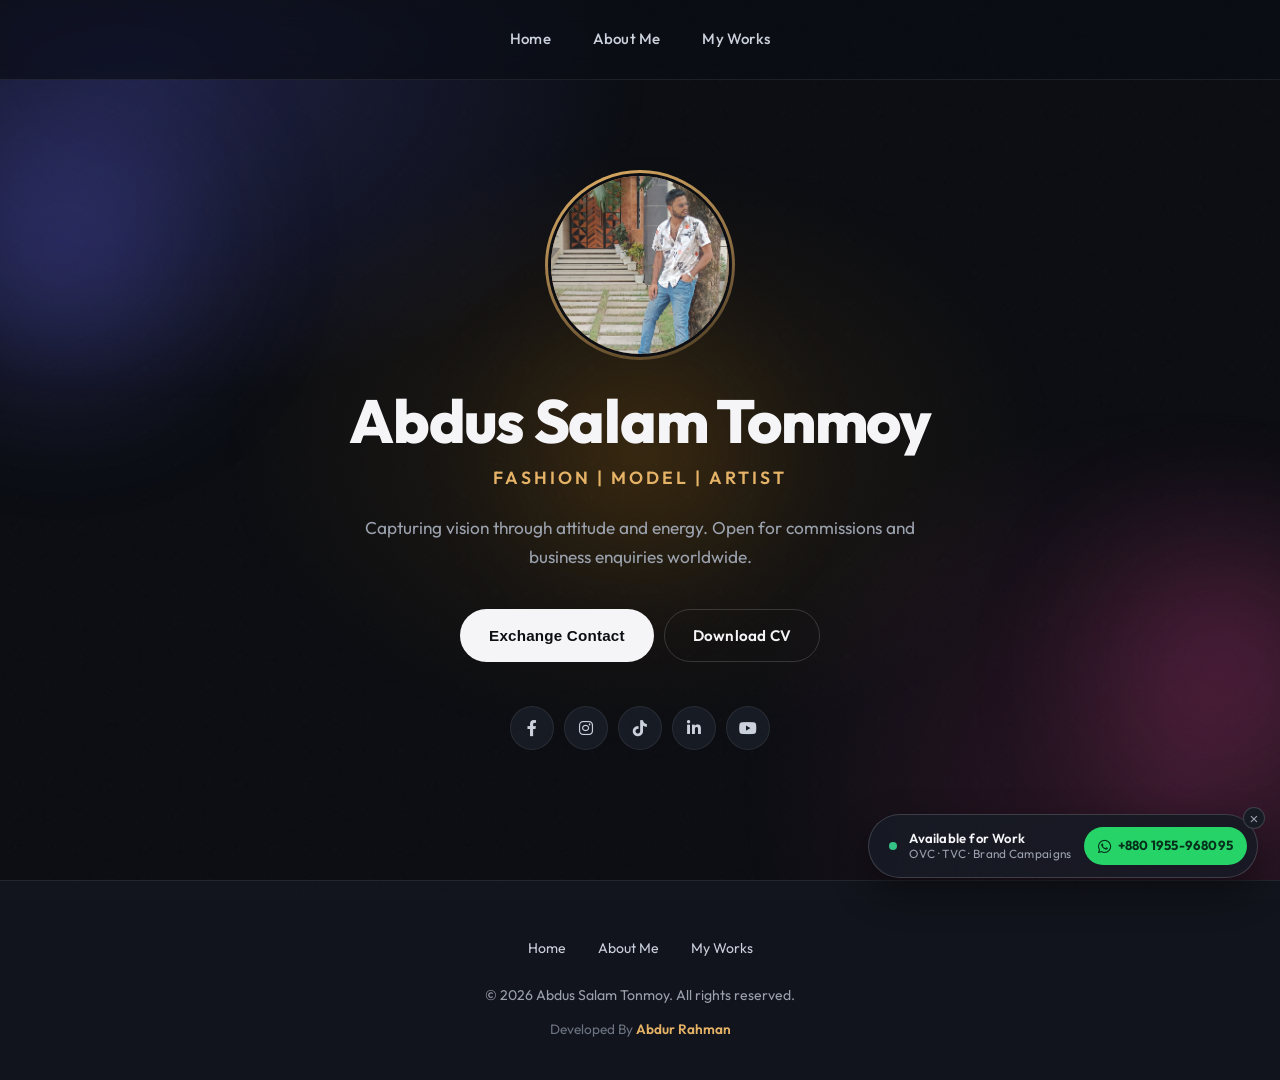
==== commit 1dd159e2: "Update index.html" ====
--- a/index.html
+++ b/index.html
@@ -111,17 +111,23 @@
             });
         }
 
-        // Floating availability notice — dismiss
+        // Floating availability notice — show once, dismiss persists
         (function () {
             const notice = document.getElementById('floatingNotice');
             if (!notice) return;
-            try { sessionStorage.removeItem('noticeDismissed'); } catch (e) {}
+            try {
+                if (localStorage.getItem('noticeDismissed') === '1') {
+                    notice.style.display = 'none';
+                    return;
+                }
+            } catch (e) {}
             const closeBtn = notice.querySelector('.floating-notice-close');
             if (closeBtn) {
                 closeBtn.addEventListener('click', function (e) {
                     e.preventDefault();
                     e.stopPropagation();
                     notice.classList.add('hidden');
+                    try { localStorage.setItem('noticeDismissed', '1'); } catch (err) {}
                     setTimeout(() => { notice.style.display = 'none'; }, 450);
                 });
             }
--- a/style.css
+++ b/style.css
@@ -1,92 +1,131 @@
-/* --- Modern Design System --- */
+/* --- Design Tokens --- */
 :root {
-    --primary: #818cf8;
-    --primary-deep: #6366f1;
-    --primary-hover: #4f46e5;
-    --accent: #f59e0b;
-    --accent-soft: #fbbf24;
-    --bg-dark: #070b1a;
-    --bg-deep: #050816;
-    --bg-card: rgba(20, 27, 50, 0.55);
-    --bg-card-strong: rgba(20, 27, 50, 0.8);
-    --text-main: #f8fafc;
-    --text-muted: #94a3b8;
-    --glass: rgba(255, 255, 255, 0.04);
-    --glass-strong: rgba(255, 255, 255, 0.08);
-    --glass-border: rgba(255, 255, 255, 0.08);
-    --glass-border-strong: rgba(255, 255, 255, 0.18);
-    --shadow-sm: 0 4px 20px 0 rgba(0, 0, 0, 0.25);
-    --shadow: 0 12px 40px 0 rgba(0, 0, 0, 0.45);
-    --shadow-glow: 0 8px 32px 0 rgba(99, 102, 241, 0.35);
-    --gradient-primary: linear-gradient(135deg, #6366f1 0%, #8b5cf6 50%, #ec4899 100%);
-    --gradient-accent: linear-gradient(135deg, #f59e0b 0%, #ec4899 100%);
-    --gradient-text: linear-gradient(135deg, #fff 0%, #c7d2fe 50%, #a5b4fc 100%);
-    --radius: 22px;
-    --radius-sm: 14px;
-    --transition: all 0.45s cubic-bezier(0.4, 0, 0.2, 1);
-    --transition-fast: all 0.25s cubic-bezier(0.4, 0, 0.2, 1);
-}
-
-/* --- Global Reset --- */
+    --bg: #0b0d12;
+    --bg-soft: #11141c;
+    --surface: #161a23;
+    --surface-2: #1b202b;
+    --border: rgba(255, 255, 255, 0.08);
+    --border-strong: rgba(255, 255, 255, 0.16);
+    --text: #f5f5f7;
+    --text-muted: #9aa1ad;
+    --text-dim: #6b7280;
+    --accent: #e5b266;
+    --accent-soft: #f1c98a;
+    --link: #cbd1dc;
+    --success: #34c285;
+    --radius: 14px;
+    --radius-lg: 22px;
+    --shadow-sm: 0 1px 2px rgba(0, 0, 0, 0.3), 0 4px 12px rgba(0, 0, 0, 0.25);
+    --shadow: 0 10px 30px rgba(0, 0, 0, 0.4);
+    --t: 0.25s ease;
+}
+
+/* --- Reset --- */
 * {
     margin: 0;
     padding: 0;
     box-sizing: border-box;
 }
 
-html {
-    scroll-behavior: smooth;
-}
+html { scroll-behavior: smooth; }
 
 body {
-    font-family: 'Outfit', 'Inter', sans-serif;
-    background-color: var(--bg-deep);
-    color: var(--text-main);
-    line-height: 1.6;
+    font-family: 'Outfit', 'Inter', -apple-system, BlinkMacSystemFont, sans-serif;
+    background: var(--bg);
+    color: var(--text);
+    line-height: 1.65;
     overflow-x: hidden;
     min-height: 100vh;
     -webkit-font-smoothing: antialiased;
     -moz-osx-font-smoothing: grayscale;
 }
 
-/* Animated Mesh Gradient Background */
+/* Animated mesh ambient backdrop */
 body::before {
     content: '';
     position: fixed;
-    top: 0;
-    left: 0;
-    width: 100%;
-    height: 100%;
+    inset: 0;
     background:
-        radial-gradient(circle at 15% 20%, rgba(99, 102, 241, 0.22), transparent 45%),
-        radial-gradient(circle at 85% 75%, rgba(236, 72, 153, 0.15), transparent 45%),
-        radial-gradient(circle at 50% 50%, rgba(245, 158, 11, 0.08), transparent 55%);
-    z-index: -2;
-    animation: meshShift 18s ease-in-out infinite alternate;
-}
-
+        radial-gradient(900px 600px at 12% 8%, rgba(99, 102, 241, 0.22), transparent 55%),
+        radial-gradient(800px 700px at 92% 88%, rgba(236, 72, 153, 0.16), transparent 55%),
+        radial-gradient(700px 500px at 50% 50%, rgba(245, 158, 11, 0.10), transparent 60%);
+    pointer-events: none;
+    z-index: -3;
+    animation: meshShift 20s ease-in-out infinite alternate;
+}
+
+@keyframes meshShift {
+    0%   { transform: translate(0, 0) scale(1); }
+    50%  { transform: translate(-3%, 2%) scale(1.05); }
+    100% { transform: translate(2%, -2%) scale(1); }
+}
+
+/* Faint dot grid */
 body::after {
     content: '';
     position: fixed;
-    top: 0;
-    left: 0;
-    width: 100%;
-    height: 100%;
-    background-image:
-        radial-gradient(rgba(255, 255, 255, 0.05) 1px, transparent 1px);
+    inset: 0;
+    background-image: radial-gradient(rgba(255, 255, 255, 0.05) 1px, transparent 1px);
     background-size: 32px 32px;
+    z-index: -2;
+    pointer-events: none;
+    opacity: 0.55;
+}
+
+/* Floating gradient blobs */
+.floating-blobs {
+    position: fixed;
+    inset: 0;
+    pointer-events: none;
     z-index: -1;
-    pointer-events: none;
-    opacity: 0.4;
-}
-
-@keyframes meshShift {
-    0% { transform: translate(0, 0) scale(1); }
-    50% { transform: translate(-3%, 2%) scale(1.05); }
-    100% { transform: translate(2%, -2%) scale(1); }
-}
-
-/* Cursor-following glow orb */
+    overflow: hidden;
+}
+
+.floating-blobs span {
+    position: absolute;
+    border-radius: 50%;
+    filter: blur(70px);
+    opacity: 0.45;
+    animation: blobFloat 22s ease-in-out infinite;
+}
+
+.floating-blobs span:nth-child(1) {
+    width: 380px;
+    height: 380px;
+    background: radial-gradient(circle, #6366f1, transparent 70%);
+    top: 6%;
+    left: -10%;
+    animation-delay: 0s;
+}
+
+.floating-blobs span:nth-child(2) {
+    width: 320px;
+    height: 320px;
+    background: radial-gradient(circle, #ec4899, transparent 70%);
+    bottom: 8%;
+    right: -8%;
+    animation-delay: -7s;
+    opacity: 0.35;
+}
+
+.floating-blobs span:nth-child(3) {
+    width: 280px;
+    height: 280px;
+    background: radial-gradient(circle, #f59e0b, transparent 70%);
+    top: 50%;
+    left: 50%;
+    transform: translate(-50%, -50%);
+    animation-delay: -14s;
+    opacity: 0.22;
+}
+
+@keyframes blobFloat {
+    0%, 100% { transform: translate(0, 0) scale(1); }
+    33%      { transform: translate(50px, -40px) scale(1.1); }
+    66%      { transform: translate(-40px, 50px) scale(0.95); }
+}
+
+/* Cursor glow (desktop only) */
 .cursor-glow {
     position: fixed;
     top: 0;
@@ -94,11 +133,11 @@
     width: 480px;
     height: 480px;
     border-radius: 50%;
-    background: radial-gradient(circle, rgba(99, 102, 241, 0.20) 0%, rgba(236, 72, 153, 0.08) 35%, transparent 70%);
+    background: radial-gradient(circle, rgba(99, 102, 241, 0.20) 0%, rgba(236, 72, 153, 0.10) 40%, transparent 70%);
     pointer-events: none;
     z-index: 0;
     transform: translate(-50%, -50%);
-    transition: transform 0.18s cubic-bezier(0.4, 0, 0.2, 1), opacity 0.4s ease;
+    transition: transform 0.16s cubic-bezier(0.4, 0, 0.2, 1), opacity 0.4s ease;
     will-change: transform;
     mix-blend-mode: screen;
     filter: blur(6px);
@@ -106,27 +145,30 @@
 }
 
 @media (hover: hover) and (pointer: fine) {
-    body:hover .cursor-glow {
-        opacity: 1;
-    }
-}
-
-/* Top reading progress bar */
+    body:hover .cursor-glow { opacity: 1; }
+}
+
+/* Scroll progress bar */
 .scroll-progress {
     position: fixed;
     top: 0;
     left: 0;
     height: 3px;
     width: 0%;
-    background: var(--gradient-primary);
+    background: linear-gradient(90deg, #6366f1, #ec4899, #f59e0b);
     background-size: 200% 100%;
     z-index: 9999;
-    box-shadow: 0 0 12px rgba(99, 102, 241, 0.7);
+    box-shadow: 0 0 12px rgba(99, 102, 241, 0.6);
     transition: width 0.08s linear;
-    animation: gradientShift 4s ease infinite;
-}
-
-/* Film grain overlay for cinematic feel */
+    animation: progressShift 5s ease infinite;
+}
+
+@keyframes progressShift {
+    0%, 100% { background-position: 0% 50%; }
+    50%      { background-position: 100% 50%; }
+}
+
+/* Film grain overlay */
 .grain-overlay {
     position: fixed;
     inset: 0;
@@ -135,187 +177,103 @@
     opacity: 0.05;
     mix-blend-mode: overlay;
     background-image: url("data:image/svg+xml,%3Csvg viewBox='0 0 200 200' xmlns='http://www.w3.org/2000/svg'%3E%3Cfilter id='n'%3E%3CfeTurbulence type='fractalNoise' baseFrequency='0.9' numOctaves='3' stitchTiles='stitch'/%3E%3C/filter%3E%3Crect width='100%25' height='100%25' filter='url(%23n)'/%3E%3C/svg%3E");
-    animation: grainShift 0.6s steps(4) infinite;
+    animation: grainShift 0.7s steps(4) infinite;
 }
 
 @keyframes grainShift {
     0%, 100% { transform: translate(0, 0); }
-    25% { transform: translate(-2%, 1%); }
-    50% { transform: translate(1%, -1%); }
-    75% { transform: translate(-1%, 2%); }
-}
-
-/* Floating decorative blobs */
-.floating-blobs {
-    position: fixed;
-    inset: 0;
-    pointer-events: none;
-    z-index: -1;
-    overflow: hidden;
-}
-
-.floating-blobs span {
-    position: absolute;
-    border-radius: 50%;
-    filter: blur(60px);
-    opacity: 0.45;
-    animation: blobFloat 22s ease-in-out infinite;
-}
-
-.floating-blobs span:nth-child(1) {
-    width: 320px;
-    height: 320px;
-    background: radial-gradient(circle, #6366f1, transparent 70%);
-    top: 10%;
-    left: -8%;
-    animation-delay: 0s;
-}
-
-.floating-blobs span:nth-child(2) {
-    width: 280px;
-    height: 280px;
-    background: radial-gradient(circle, #ec4899, transparent 70%);
-    bottom: 8%;
-    right: -6%;
-    animation-delay: -7s;
-}
-
-.floating-blobs span:nth-child(3) {
-    width: 240px;
-    height: 240px;
-    background: radial-gradient(circle, #f59e0b, transparent 70%);
-    top: 50%;
-    left: 45%;
-    animation-delay: -14s;
-    opacity: 0.25;
-}
-
-@keyframes blobFloat {
-    0%, 100% { transform: translate(0, 0) scale(1); }
-    33% { transform: translate(40px, -30px) scale(1.1); }
-    66% { transform: translate(-30px, 40px) scale(0.95); }
+    25%      { transform: translate(-2%, 1%); }
+    50%      { transform: translate(1%, -1%); }
+    75%      { transform: translate(-1%, 2%); }
+}
+
+::selection {
+    background: var(--accent);
+    color: #1a1306;
 }
 
 /* --- Navigation --- */
 header {
     position: sticky;
     top: 0;
-    z-index: 1000;
+    z-index: 100;
     padding: 18px 0;
-    backdrop-filter: blur(18px) saturate(180%);
-    -webkit-backdrop-filter: blur(18px) saturate(180%);
-    background: rgba(7, 11, 26, 0.65);
-    border-bottom: 1px solid var(--glass-border);
+    background: rgba(11, 13, 18, 0.72);
+    backdrop-filter: saturate(160%) blur(14px);
+    -webkit-backdrop-filter: saturate(160%) blur(14px);
+    border-bottom: 1px solid var(--border);
 }
 
 nav ul {
     display: flex;
     justify-content: center;
-    gap: 8px;
+    gap: 6px;
     list-style: none;
     flex-wrap: wrap;
+    padding: 0 16px;
 }
 
 nav ul li a {
-    color: var(--text-main);
+    color: var(--link);
     text-decoration: none;
     font-weight: 500;
-    font-size: 0.95rem;
-    letter-spacing: 0.5px;
-    transition: var(--transition);
-    position: relative;
-    padding: 10px 22px;
-    border-radius: 50px;
-    border: 1px solid transparent;
-}
-
-nav ul li a::before {
-    content: '';
-    position: absolute;
-    inset: 0;
-    border-radius: 50px;
-    padding: 1px;
-    background: var(--gradient-primary);
-    -webkit-mask: linear-gradient(#fff 0 0) content-box, linear-gradient(#fff 0 0);
-    -webkit-mask-composite: xor;
-    mask-composite: exclude;
-    opacity: 0;
-    transition: var(--transition);
+    font-size: 0.94rem;
+    letter-spacing: 0.2px;
+    padding: 9px 18px;
+    border-radius: 999px;
+    transition: var(--t);
+    display: inline-block;
 }
 
 nav ul li a:hover {
-    color: #fff;
-    background: var(--glass);
-    transform: translateY(-2px);
-}
-
-nav ul li a:hover::before {
-    opacity: 1;
-}
-
-/* --- Hero Section --- */
+    color: var(--text);
+    background: rgba(255, 255, 255, 0.05);
+}
+
+/* --- Hero --- */
 .hero {
     display: flex;
     flex-direction: column;
     align-items: center;
     justify-content: center;
-    padding: 100px 20px 80px;
+    padding: 90px 20px 70px;
     text-align: center;
-    position: relative;
 }
 
 .hero-content {
-    max-width: 820px;
-    animation: fadeInUp 1s cubic-bezier(0.4, 0, 0.2, 1);
-    position: relative;
-    z-index: 2;
+    max-width: 760px;
+    width: 100%;
+    animation: rise 0.7s ease-out;
 }
 
 .hero h1 {
-    font-size: clamp(2.6rem, 8vw, 4.5rem);
+    font-size: clamp(2.4rem, 7vw, 3.8rem);
     font-weight: 800;
-    background: linear-gradient(135deg, #fff 0%, #c7d2fe 30%, #a5b4fc 50%, #f9a8d4 70%, #fff 100%);
-    background-size: 200% 200%;
-    -webkit-background-clip: text;
-    background-clip: text;
-    -webkit-text-fill-color: transparent;
-    margin-bottom: 1rem;
-    line-height: 1.05;
+    color: var(--text);
+    margin-bottom: 0.6rem;
+    line-height: 1.08;
     letter-spacing: -0.02em;
-    text-shadow: 0 2px 30px rgba(99, 102, 241, 0.25);
-    animation: shimmer 6s ease infinite;
-}
-
-@keyframes shimmer {
-    0%, 100% { background-position: 0% 50%; }
-    50% { background-position: 100% 50%; }
 }
 
 .hero h2 {
-    font-size: clamp(1rem, 2.5vw, 1.4rem);
-    background: var(--gradient-accent);
-    -webkit-background-clip: text;
-    background-clip: text;
-    -webkit-text-fill-color: transparent;
+    font-size: clamp(0.95rem, 2.2vw, 1.1rem);
+    color: var(--accent);
     margin-bottom: 22px;
-    font-weight: 700;
+    font-weight: 600;
     text-transform: uppercase;
-    letter-spacing: 4px;
+    letter-spacing: 3px;
 }
 
 .hero p {
-    font-size: 1.15rem;
+    font-size: 1.08rem;
     color: var(--text-muted);
-    margin-bottom: 36px;
-    max-width: 620px;
-    margin-left: auto;
-    margin-right: auto;
-    line-height: 1.7;
+    margin: 0 auto 32px;
+    max-width: 560px;
 }
 
 .cta-group {
     display: flex;
-    gap: 8px;
+    gap: 10px;
     justify-content: center;
     flex-wrap: wrap;
     margin-bottom: 8px;
@@ -327,89 +285,47 @@
     align-items: center;
     justify-content: center;
     gap: 8px;
-    padding: 14px 32px;
-    background: var(--gradient-primary);
-    background-size: 200% 200%;
-    color: #fff;
+    padding: 13px 28px;
+    background: var(--text);
+    color: #0b0d12;
     text-decoration: none;
-    border-radius: 50px;
+    border-radius: 999px;
     font-weight: 600;
-    font-size: 0.98rem;
-    letter-spacing: 0.3px;
-    transition: var(--transition);
-    border: none;
+    font-size: 0.95rem;
+    letter-spacing: 0.2px;
+    transition: var(--t);
+    border: 1px solid transparent;
     cursor: pointer;
-    box-shadow: 0 6px 24px 0 rgba(99, 102, 241, 0.45);
-    margin: 8px;
+    margin: 6px 0;
+}
+
+.btn:hover {
+    background: var(--accent);
+    color: #1a1306;
+    transform: translateY(-1px);
+}
+
+.btn-outline {
+    background: transparent;
+    color: var(--text);
+    border-color: var(--border-strong);
+}
+
+.btn-outline:hover {
+    background: rgba(255, 255, 255, 0.05);
+    border-color: var(--text);
+    color: var(--text);
+}
+
+/* --- Profile picture --- */
+.profile-picture {
+    width: 190px;
+    height: 190px;
+    margin: 0 auto 28px;
+    border-radius: 50%;
+    padding: 3px;
+    background: linear-gradient(160deg, var(--accent), rgba(229, 178, 102, 0.2));
     position: relative;
-    overflow: hidden;
-}
-
-.btn::before {
-    content: '';
-    position: absolute;
-    top: 0;
-    left: -100%;
-    width: 100%;
-    height: 100%;
-    background: linear-gradient(90deg, transparent, rgba(255, 255, 255, 0.25), transparent);
-    transition: left 0.6s;
-}
-
-.btn:hover {
-    background-position: 100% 0;
-    transform: translateY(-3px);
-    box-shadow: 0 12px 32px rgba(99, 102, 241, 0.55);
-}
-
-.btn:hover::before {
-    left: 100%;
-}
-
-.btn:active {
-    transform: translateY(-1px);
-}
-
-.btn-outline {
-    background: var(--glass);
-    backdrop-filter: blur(10px);
-    -webkit-backdrop-filter: blur(10px);
-    border: 1.5px solid var(--glass-border-strong);
-    color: var(--text-main);
-    box-shadow: var(--shadow-sm);
-}
-
-.btn-outline:hover {
-    background: var(--glass-strong);
-    border-color: var(--primary);
-    color: #fff;
-    box-shadow: 0 8px 24px rgba(99, 102, 241, 0.3);
-}
-
-/* --- Profile Picture --- */
-.profile-picture {
-    width: 210px;
-    height: 210px;
-    margin: 0 auto 32px;
-    border-radius: 50%;
-    padding: 4px;
-    background: var(--gradient-primary);
-    background-size: 200% 200%;
-    position: relative;
-    animation: float 5s ease-in-out infinite, gradientShift 6s ease infinite;
-    box-shadow: 0 20px 60px -10px rgba(99, 102, 241, 0.55);
-}
-
-.profile-picture::before {
-    content: '';
-    position: absolute;
-    inset: -8px;
-    border-radius: 50%;
-    background: var(--gradient-primary);
-    filter: blur(20px);
-    opacity: 0.5;
-    z-index: -1;
-    animation: gradientShift 6s ease infinite;
 }
 
 .profile-picture img {
@@ -417,448 +333,296 @@
     height: 100%;
     object-fit: cover;
     border-radius: 50%;
-    border: 4px solid var(--bg-deep);
-    transition: var(--transition);
-}
-
-.profile-picture:hover img {
-    transform: scale(1.02);
-}
-
-@keyframes gradientShift {
-    0%, 100% { background-position: 0% 50%; }
-    50% { background-position: 100% 50%; }
-}
-
-/* --- Social Links --- */
+    border: 3px solid var(--bg);
+    display: block;
+}
+
+/* --- Social links --- */
 .social-links {
     display: flex;
     justify-content: center;
-    gap: 14px;
-    margin-top: 44px;
+    gap: 10px;
+    margin-top: 38px;
     flex-wrap: wrap;
 }
 
 .social-links a {
-    width: 52px;
-    height: 52px;
-    display: flex;
-    align-items: center;
-    justify-content: center;
-    background: var(--glass);
-    backdrop-filter: blur(10px);
-    -webkit-backdrop-filter: blur(10px);
-    border: 1px solid var(--glass-border-strong);
+    width: 44px;
+    height: 44px;
+    display: flex;
+    align-items: center;
+    justify-content: center;
+    background: var(--surface);
+    border: 1px solid var(--border);
     border-radius: 50%;
-    color: var(--text-main);
-    font-size: 1.15rem;
-    transition: var(--transition);
+    color: var(--link);
+    font-size: 1rem;
+    transition: var(--t);
     text-decoration: none;
-    position: relative;
-    overflow: hidden;
-}
-
-.social-links a::before {
-    content: '';
-    position: absolute;
-    inset: 0;
-    background: var(--gradient-primary);
-    opacity: 0;
-    transition: var(--transition);
-    z-index: -1;
 }
 
 .social-links a:hover {
-    transform: translateY(-6px) scale(1.08);
-    border-color: transparent;
-    color: #fff;
-    box-shadow: 0 12px 24px rgba(99, 102, 241, 0.4);
-}
-
-.social-links a:hover::before {
-    opacity: 1;
+    color: var(--text);
+    background: var(--surface-2);
+    border-color: var(--border-strong);
+    transform: translateY(-2px);
 }
 
 /* --- Modal --- */
 .contact-modal {
     display: none;
     position: fixed;
-    top: 0;
-    left: 0;
-    width: 100%;
-    height: 100%;
-    background: rgba(5, 8, 22, 0.85);
-    backdrop-filter: blur(14px);
-    -webkit-backdrop-filter: blur(14px);
+    inset: 0;
+    background: rgba(11, 13, 18, 0.75);
+    backdrop-filter: blur(8px);
+    -webkit-backdrop-filter: blur(8px);
     z-index: 2000;
     align-items: center;
     justify-content: center;
-    animation: fadeIn 0.3s ease-out;
 }
 
 .modal-content {
-    background: var(--bg-card-strong);
-    backdrop-filter: blur(20px) saturate(180%);
-    -webkit-backdrop-filter: blur(20px) saturate(180%);
-    padding: 44px;
-    border-radius: var(--radius);
-    border: 1px solid var(--glass-border-strong);
-    max-width: 460px;
+    background: var(--surface);
+    padding: 36px;
+    border-radius: var(--radius-lg);
+    border: 1px solid var(--border);
+    max-width: 440px;
     width: 90%;
     position: relative;
     text-align: center;
-    box-shadow: var(--shadow), 0 0 0 1px rgba(255, 255, 255, 0.05) inset;
-    animation: scaleIn 0.4s cubic-bezier(0.4, 0, 0.2, 1);
+    box-shadow: var(--shadow);
 }
 
 .modal-content h3 {
-    margin: 18px 0;
-    font-size: 1.6rem;
-    background: var(--gradient-text);
-    -webkit-background-clip: text;
-    background-clip: text;
-    -webkit-text-fill-color: transparent;
+    margin: 14px 0 4px;
+    font-size: 1.4rem;
     font-weight: 700;
+    color: var(--text);
 }
 
 .modal-content input {
     width: 100%;
-    padding: 15px 18px;
+    padding: 13px 16px;
     margin: 8px 0;
-    background: var(--glass);
-    border: 1px solid var(--glass-border-strong);
-    border-radius: var(--radius-sm);
-    color: #fff;
+    background: var(--bg-soft);
+    border: 1px solid var(--border);
+    border-radius: var(--radius);
+    color: var(--text);
     outline: none;
     font-family: inherit;
-    font-size: 0.98rem;
-    transition: var(--transition-fast);
-}
-
-.modal-content input::placeholder {
-    color: var(--text-muted);
-}
-
+    font-size: 0.96rem;
+    transition: var(--t);
+}
+
+.modal-content input::placeholder { color: var(--text-dim); }
 .modal-content input:focus {
-    border-color: var(--primary);
-    background: var(--glass-strong);
-    box-shadow: 0 0 0 4px rgba(99, 102, 241, 0.15);
+    border-color: var(--accent);
+    background: var(--bg);
 }
 
 .close-modal-btn {
     position: absolute;
-    top: 18px;
-    right: 22px;
-    font-size: 1.8rem;
+    top: 14px;
+    right: 16px;
+    font-size: 1.6rem;
     cursor: pointer;
     color: var(--text-muted);
-    transition: var(--transition-fast);
-    width: 36px;
-    height: 36px;
+    line-height: 1;
+    width: 30px;
+    height: 30px;
+    display: flex;
+    align-items: center;
+    justify-content: center;
     border-radius: 50%;
-    display: flex;
-    align-items: center;
-    justify-content: center;
-    line-height: 1;
+    transition: var(--t);
 }
 
 .close-modal-btn:hover {
-    color: #fff;
-    background: var(--glass-strong);
-    transform: rotate(90deg);
+    color: var(--text);
+    background: var(--surface-2);
 }
 
 /* --- Gallery & Works --- */
-.gallery-section, .video-container {
-    max-width: 1200px;
+.gallery-section,
+.video-container {
+    max-width: 1180px;
     margin: 0 auto;
-    padding: 40px 20px;
+    padding: 32px 20px;
 }
 
 .section-title {
-    font-size: clamp(2rem, 5vw, 2.8rem);
-    margin-bottom: 44px;
+    font-size: clamp(1.8rem, 4vw, 2.4rem);
+    margin-bottom: 36px;
     text-align: center;
-    background: var(--gradient-text);
-    -webkit-background-clip: text;
-    background-clip: text;
-    -webkit-text-fill-color: transparent;
+    color: var(--text);
     font-weight: 800;
-    letter-spacing: -0.02em;
+    letter-spacing: -0.01em;
 }
 
 .slider-container {
     background: #000;
-    border-radius: var(--radius);
+    border-radius: var(--radius-lg);
     overflow: hidden;
-    border: 1px solid var(--glass-border-strong);
+    border: 1px solid var(--border);
     position: relative;
     box-shadow: var(--shadow);
-    height: 85vh;
-    display: flex;
-    align-items: center;
-    justify-content: center;
+    width: fit-content;
+    max-width: 100%;
+    margin: 0 auto;
+    display: flex;
+    align-items: center;
+    justify-content: center;
+    min-height: 320px;
+}
+
+.slider {
+    display: flex;
+    align-items: center;
+    justify-content: center;
+    width: 100%;
 }
 
 .slider img {
+    display: block;
+    max-width: 100%;
+    max-height: 85vh;
+    width: auto;
+    height: auto;
+    object-fit: contain;
+}
+
+.slider-nav button {
+    background: rgba(11, 13, 18, 0.7);
+    backdrop-filter: blur(6px);
+    color: var(--text);
+    border: 1px solid var(--border);
+    width: 46px;
+    height: 46px;
+    border-radius: 50%;
+    cursor: pointer;
+    font-size: 1.2rem;
+    transition: var(--t);
+    display: flex;
+    align-items: center;
+    justify-content: center;
+}
+
+.slider-nav button:hover {
+    background: var(--accent);
+    color: #1a1306;
+    border-color: var(--accent);
+}
+
+/* --- Video grid --- */
+.video-container {
+    display: grid;
+    grid-template-columns: repeat(auto-fit, minmax(320px, 1fr));
+    gap: 22px;
+    align-items: start;
+}
+
+.video-wrapper {
+    background: var(--surface);
+    padding: 14px;
+    border-radius: var(--radius-lg);
+    border: 1px solid var(--border);
+    transition: var(--t);
+    align-self: start;
+    display: flex;
+    flex-direction: column;
+}
+
+.video-wrapper:hover {
+    border-color: var(--border-strong);
+    transform: translateY(-2px);
+    box-shadow: var(--shadow-sm);
+}
+
+.video-wrapper video {
     width: 100%;
     height: 100%;
-    object-fit: contain;
-    transition: opacity 0.6s ease;
-}
-
-.slider-nav button {
-    background: rgba(15, 23, 42, 0.6);
-    backdrop-filter: blur(10px);
-    -webkit-backdrop-filter: blur(10px);
-    color: #fff;
-    border: 1px solid var(--glass-border-strong);
-    width: 52px;
-    height: 52px;
-    border-radius: 50%;
-    cursor: pointer;
-    font-size: 1.4rem;
-    transition: var(--transition);
-    display: flex;
-    align-items: center;
-    justify-content: center;
-}
-
-.slider-nav button:hover {
-    background: var(--gradient-primary);
-    border-color: transparent;
-    transform: translateY(-50%) scale(1.1) !important;
-    box-shadow: 0 8px 24px rgba(99, 102, 241, 0.45);
-}
-
-/* Video Styles */
-.video-container {
-    display: grid;
-    grid-template-columns: repeat(auto-fit, minmax(340px, 1fr));
-    gap: 28px;
-}
-
-.video-wrapper {
-    background: var(--bg-card);
-    backdrop-filter: blur(14px) saturate(160%);
-    -webkit-backdrop-filter: blur(14px) saturate(160%);
-    padding: 18px;
     border-radius: var(--radius);
-    border: 1px solid var(--glass-border);
-    margin-bottom: 0;
-    transition: var(--transition);
-    position: relative;
-    overflow: hidden;
-}
-
-.video-wrapper::before {
-    content: '';
-    position: absolute;
-    inset: 0;
-    border-radius: var(--radius);
-    padding: 1px;
-    background: var(--gradient-primary);
-    -webkit-mask: linear-gradient(#fff 0 0) content-box, linear-gradient(#fff 0 0);
-    -webkit-mask-composite: xor;
-    mask-composite: exclude;
-    opacity: 0;
-    transition: var(--transition);
-    pointer-events: none;
-}
-
-.video-wrapper::after {
-    content: '';
-    position: absolute;
-    top: -2px;
-    left: -2px;
-    right: -2px;
-    bottom: -2px;
-    border-radius: calc(var(--radius) + 2px);
-    background: conic-gradient(from var(--angle, 0deg), transparent 0%, var(--primary) 25%, transparent 50%);
-    z-index: -1;
-    opacity: 0;
-    transition: opacity 0.5s ease;
-    animation: rotateBorder 4s linear infinite;
-}
-
-.video-wrapper:hover {
-    transform: translateY(-10px) scale(1.01);
-    box-shadow: 0 24px 50px -12px rgba(99, 102, 241, 0.45);
-    background: var(--bg-card-strong);
-}
-
-.video-wrapper:hover::before {
-    opacity: 1;
-}
-
-.video-wrapper:hover::after {
-    opacity: 0.8;
-}
-
-@property --angle {
-    syntax: '<angle>';
-    inherits: false;
-    initial-value: 0deg;
-}
-
-@keyframes rotateBorder {
-    from { --angle: 0deg; }
-    to { --angle: 360deg; }
-}
-
-video {
-    width: 100%;
-    border-radius: var(--radius-sm);
     display: block;
     background: #000;
+    aspect-ratio: 9 / 16;
+    object-fit: cover;
 }
 
 /* --- Animations --- */
-@keyframes fadeInUp {
-    from {
-        opacity: 0;
-        transform: translateY(40px);
-    }
-    to {
-        opacity: 1;
-        transform: translateY(0);
-    }
-}
-
-@keyframes fadeIn {
-    from { opacity: 0; }
-    to { opacity: 1; }
-}
-
-@keyframes scaleIn {
-    from {
-        opacity: 0;
-        transform: scale(0.92);
-    }
-    to {
-        opacity: 1;
-        transform: scale(1);
-    }
-}
-
-@keyframes float {
-    0%, 100% { transform: translateY(0); }
-    50% { transform: translateY(-12px); }
-}
-
-/* Custom Scrollbar */
-::-webkit-scrollbar {
-    width: 10px;
-}
-
-::-webkit-scrollbar-track {
-    background: var(--bg-deep);
-}
-
+@keyframes rise {
+    from { opacity: 0; transform: translateY(20px); }
+    to   { opacity: 1; transform: translateY(0); }
+}
+
+/* Scrollbar */
+::-webkit-scrollbar { width: 10px; }
+::-webkit-scrollbar-track { background: var(--bg); }
 ::-webkit-scrollbar-thumb {
-    background: linear-gradient(180deg, var(--primary-deep), var(--primary));
+    background: var(--surface-2);
     border-radius: 5px;
-    border: 2px solid var(--bg-deep);
-}
-
-::-webkit-scrollbar-thumb:hover {
-    background: var(--gradient-primary);
-}
+    border: 2px solid var(--bg);
+}
+::-webkit-scrollbar-thumb:hover { background: #2a3142; }
 
 /* --- Footer --- */
 footer {
-    padding: 60px 20px 40px;
-    background: rgba(5, 8, 22, 0.85);
-    backdrop-filter: blur(12px);
-    -webkit-backdrop-filter: blur(12px);
-    border-top: 1px solid var(--glass-border);
+    padding: 50px 20px 36px;
+    border-top: 1px solid var(--border);
     text-align: center;
-    margin-top: 80px;
-    position: relative;
-}
-
-footer::before {
-    content: '';
-    position: absolute;
-    top: 0;
-    left: 50%;
-    transform: translateX(-50%);
-    width: 60%;
-    height: 1px;
-    background: linear-gradient(90deg, transparent, var(--primary), transparent);
+    margin-top: 60px;
+    background: var(--bg-soft);
 }
 
 footer p {
     color: var(--text-muted);
-    font-size: 0.9rem;
-    margin: 6px 0;
+    font-size: 0.88rem;
+    margin: 4px 0;
 }
 
 footer .footer-nav {
-    margin-bottom: 20px;
-    display: flex;
-    justify-content: center;
-    gap: 6px;
+    margin-bottom: 18px;
+    display: flex;
+    justify-content: center;
+    gap: 4px;
     flex-wrap: wrap;
 }
 
 footer .footer-nav a {
-    color: var(--text-main);
+    color: var(--link);
     text-decoration: none;
-    padding: 6px 16px;
-    font-size: 0.9rem;
-    border-radius: 50px;
-    transition: var(--transition);
+    padding: 6px 14px;
+    font-size: 0.88rem;
+    border-radius: 999px;
+    transition: var(--t);
 }
 
 footer .footer-nav a:hover {
-    color: #fff;
-    background: var(--glass-strong);
+    color: var(--text);
+    background: rgba(255, 255, 255, 0.04);
 }
 
 .developer-credit {
-    margin-top: 12px !important;
-    font-size: 0.88rem !important;
-    color: var(--text-muted);
-    letter-spacing: 0.3px;
+    margin-top: 10px !important;
+    font-size: 0.85rem !important;
+    color: var(--text-dim);
 }
 
 .developer-credit a {
-    background: var(--gradient-primary);
-    -webkit-background-clip: text;
-    background-clip: text;
-    -webkit-text-fill-color: transparent;
+    color: var(--accent);
     text-decoration: none;
-    font-weight: 700;
-    transition: var(--transition-fast);
-    position: relative;
-    display: inline-block;
-}
-
-.developer-credit a::after {
-    content: '';
-    position: absolute;
-    left: 0;
-    bottom: -2px;
-    width: 0;
-    height: 1.5px;
-    background: var(--gradient-primary);
-    transition: var(--transition);
-}
-
-.developer-credit a:hover::after {
-    width: 100%;
+    font-weight: 600;
+    transition: var(--t);
 }
 
 .developer-credit a:hover {
-    filter: brightness(1.2);
-}
-
-/* --- Scroll Reveal --- */
+    color: var(--accent-soft);
+}
+
+/* --- Scroll reveal --- */
 .reveal {
     opacity: 0;
-    transform: translateY(40px);
-    transition: opacity 0.9s ease-out, transform 0.9s ease-out;
+    transform: translateY(20px);
+    transition: opacity 0.7s ease, transform 0.7s ease;
 }
 
 .reveal.active {
@@ -866,60 +630,185 @@
     transform: translateY(0);
 }
 
-/* Selection */
-::selection {
-    background: var(--primary);
-    color: #fff;
-}
-
-/* Mobile Adjustments */
+/* --- Floating availability notice --- */
+.floating-notice {
+    position: fixed;
+    bottom: 22px;
+    right: 22px;
+    z-index: 1500;
+    display: inline-flex;
+    align-items: center;
+    text-decoration: none;
+    background: rgba(22, 26, 35, 0.92);
+    backdrop-filter: blur(14px) saturate(160%);
+    -webkit-backdrop-filter: blur(14px) saturate(160%);
+    border: 1px solid var(--border-strong);
+    border-radius: 999px;
+    padding: 4px 4px 4px 4px;
+    box-shadow: 0 14px 36px rgba(0, 0, 0, 0.45);
+    color: var(--text);
+    transform: translateY(140%);
+    opacity: 0;
+    animation: noticeIn 0.5s ease 0.6s forwards;
+    transition: transform 0.4s ease, opacity 0.35s ease, border-color 0.25s ease;
+    max-width: calc(100vw - 44px);
+}
+
+.floating-notice:hover {
+    border-color: rgba(52, 194, 133, 0.45);
+    transform: translateY(-2px);
+}
+
+.floating-notice.hidden {
+    transform: translateY(160%);
+    opacity: 0;
+    pointer-events: none;
+}
+
+.floating-notice-inner {
+    display: inline-flex;
+    align-items: center;
+    gap: 12px;
+    padding: 8px 6px 8px 16px;
+}
+
+.pulse-dot {
+    width: 8px;
+    height: 8px;
+    border-radius: 50%;
+    background: var(--success);
+    box-shadow: 0 0 0 0 rgba(52, 194, 133, 0.55);
+    animation: pulse 2.2s ease-out infinite;
+    flex-shrink: 0;
+}
+
+@keyframes pulse {
+    0%   { box-shadow: 0 0 0 0 rgba(52, 194, 133, 0.55); }
+    70%  { box-shadow: 0 0 0 12px rgba(52, 194, 133, 0); }
+    100% { box-shadow: 0 0 0 0 rgba(52, 194, 133, 0); }
+}
+
+.floating-notice-text {
+    display: flex;
+    flex-direction: column;
+    gap: 1px;
+    line-height: 1.25;
+}
+
+.badge-label {
+    color: var(--text);
+    font-weight: 600;
+    font-size: 0.82rem;
+    letter-spacing: 0.2px;
+}
+
+.badge-text {
+    color: var(--text-muted);
+    font-size: 0.74rem;
+    letter-spacing: 0.3px;
+}
+
+.floating-notice .badge-cta {
+    display: inline-flex;
+    align-items: center;
+    gap: 7px;
+    padding: 8px 14px;
+    border-radius: 999px;
+    background: #25d366;
+    color: #042f1a;
+    font-weight: 700;
+    font-size: 0.82rem;
+    letter-spacing: 0.2px;
+    white-space: nowrap;
+    transition: var(--t);
+}
+
+.floating-notice .badge-cta i {
+    font-size: 0.95rem;
+    color: #042f1a;
+}
+
+.floating-notice:hover .badge-cta {
+    background: #2ee078;
+}
+
+.floating-notice-close {
+    position: absolute;
+    top: -8px;
+    right: -8px;
+    width: 22px;
+    height: 22px;
+    border-radius: 50%;
+    border: 1px solid var(--border-strong);
+    background: var(--surface);
+    color: var(--text-muted);
+    font-size: 0.95rem;
+    line-height: 1;
+    cursor: pointer;
+    display: flex;
+    align-items: center;
+    justify-content: center;
+    z-index: 2;
+    transition: var(--t);
+    padding: 0;
+}
+
+.floating-notice-close:hover {
+    background: var(--text);
+    color: var(--bg);
+    border-color: var(--text);
+    transform: rotate(90deg);
+}
+
+@keyframes noticeIn {
+    to { transform: translateY(0); opacity: 1; }
+}
+
+/* --- Responsive --- */
 @media (max-width: 768px) {
-    header {
-        padding: 14px 0;
+    nav ul { gap: 2px; }
+    nav ul li a { font-size: 0.86rem; padding: 8px 14px; }
+    .hero { padding: 60px 18px 50px; }
+    .profile-picture { width: 160px; height: 160px; }
+    .modal-content { padding: 28px 22px; }
+    .video-container { grid-template-columns: 1fr; gap: 18px; }
+    .slider-container { min-height: 280px; }
+    .slider img { max-height: 75vh; }
+    footer { padding: 40px 20px 28px; margin-top: 50px; }
+}
+
+@media (max-width: 600px) {
+    .floating-notice {
+        bottom: 14px;
+        right: 14px;
+        left: 14px;
+        max-width: none;
+        border-radius: 18px;
     }
-    nav ul {
-        gap: 4px;
+    .floating-notice-inner {
+        padding: 10px 10px 10px 14px;
+        gap: 10px;
+        flex-wrap: nowrap;
     }
-    nav ul li a {
-        font-size: 0.85rem;
-        padding: 8px 16px;
+    .floating-notice .badge-cta {
+        font-size: 0.74rem;
+        padding: 7px 10px;
     }
-    .hero {
-        padding: 60px 20px;
+    .badge-label { font-size: 0.76rem; }
+    .badge-text { font-size: 0.68rem; }
+}
+
+@media (max-width: 400px) {
+    .floating-notice-inner {
+        padding: 9px 8px 9px 12px;
+        gap: 8px;
     }
-    .profile-picture {
-        width: 170px;
-        height: 170px;
+    .badge-label { font-size: 0.72rem; letter-spacing: 0.1px; }
+    .badge-text { font-size: 0.62rem; letter-spacing: 0.2px; }
+    .floating-notice .badge-cta {
+        font-size: 0.7rem;
+        padding: 6px 9px;
+        gap: 5px;
     }
-    .modal-content {
-        padding: 32px 24px;
-    }
-    .video-container {
-        grid-template-columns: 1fr;
-        gap: 20px;
-    }
-    .slider-container {
-        height: 65vh;
-    }
-    .slider-nav button {
-        width: 44px;
-        height: 44px;
-        font-size: 1.1rem;
-    }
-    footer {
-        padding: 44px 20px 30px;
-        margin-top: 60px;
-    }
-}
-
-@media (max-width: 480px) {
-    .btn {
-        padding: 12px 24px;
-        font-size: 0.9rem;
-    }
-    .social-links a {
-        width: 46px;
-        height: 46px;
-        font-size: 1rem;
-    }
-}
+    .floating-notice .badge-cta i { font-size: 0.85rem; }
+}
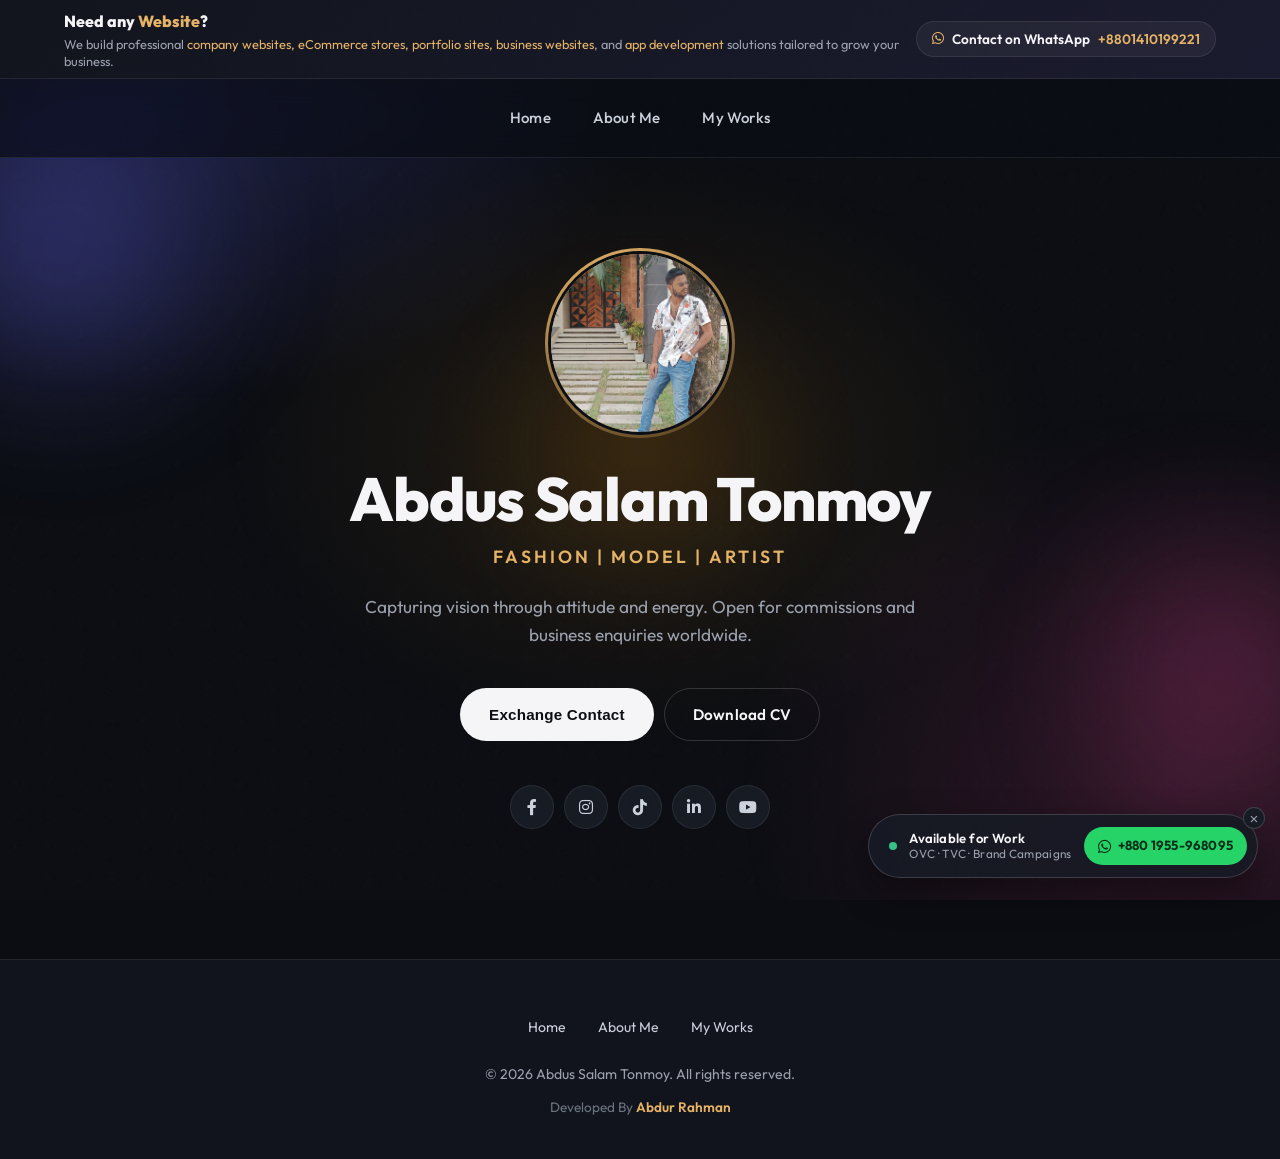
==== commit 16342695: "Update index.html" ====
--- a/index.html
+++ b/index.html
@@ -31,6 +31,20 @@
         </div>
     </a>
 
+    <div class="top-banner-container">
+        <div class="promo-banner">
+            <div class="promo-content">
+                <h3>Need any <span class="highlight">Website</span>?</h3>
+                <p>We build professional <span class="highlight">company websites, eCommerce stores, portfolio sites, business websites</span>, and <span class="highlight">app development</span> solutions tailored to grow your business.</p>
+            </div>
+            <div class="promo-contact">
+                <a href="https://wa.me/8801410199221" target="_blank">
+                    <i class="fab fa-whatsapp"></i> Contact on WhatsApp <span>+8801410199221</span>
+                </a>
+            </div>
+        </div>
+    </div>
+
     <header>
         <nav>
             <ul>
@@ -111,15 +125,13 @@
             });
         }
 
-        // Floating availability notice — show once, dismiss persists
+        // Floating availability notice — always show, dismiss only for current view
         (function () {
             const notice = document.getElementById('floatingNotice');
             if (!notice) return;
             try {
-                if (localStorage.getItem('noticeDismissed') === '1') {
-                    notice.style.display = 'none';
-                    return;
-                }
+                localStorage.removeItem('noticeDismissed');
+                sessionStorage.removeItem('noticeDismissed');
             } catch (e) {}
             const closeBtn = notice.querySelector('.floating-notice-close');
             if (closeBtn) {
@@ -127,7 +139,6 @@
                     e.preventDefault();
                     e.stopPropagation();
                     notice.classList.add('hidden');
-                    try { localStorage.setItem('noticeDismissed', '1'); } catch (err) {}
                     setTimeout(() => { notice.style.display = 'none'; }, 450);
                 });
             }
--- a/style.css
+++ b/style.css
@@ -192,6 +192,91 @@
     color: #1a1306;
 }
 
+/* --- Promo Banner --- */
+.top-banner-container {
+    width: 100%;
+    margin: 0;
+    padding: 0;
+    position: relative;
+    z-index: 10;
+}
+
+.promo-banner {
+    width: 100%;
+    background: linear-gradient(135deg, #11141c 0%, #1a1a2e 100%);
+    border-bottom: 1px solid var(--border);
+    padding: 8px 5%;
+    display: flex;
+    flex-direction: row;
+    align-items: center;
+    justify-content: space-between;
+    gap: 15px;
+}
+
+.promo-content {
+    flex: 1;
+    max-width: 1200px;
+}
+
+.promo-content h3 {
+    font-size: 1rem;
+    margin-bottom: 2px;
+    font-weight: 800;
+}
+
+.promo-content p {
+    font-size: 0.8rem;
+    color: var(--text-muted);
+    line-height: 1.3;
+    margin: 0;
+}
+
+.promo-banner .highlight {
+    color: var(--accent);
+}
+
+.promo-contact {
+    background: rgba(255, 255, 255, 0.05);
+    border: 1px solid var(--border);
+    border-radius: var(--radius-lg);
+    padding: 6px 15px;
+    white-space: nowrap;
+    transition: var(--t);
+}
+
+.promo-contact:hover {
+    background: rgba(255, 255, 255, 0.1);
+    border-color: var(--accent);
+}
+
+.promo-contact a {
+    display: flex;
+    align-items: center;
+    gap: 8px;
+    color: var(--text);
+    text-decoration: none;
+    font-size: 0.85rem;
+    font-weight: 600;
+}
+
+.promo-contact a i,
+.promo-contact a span {
+    color: var(--accent);
+}
+
+@media (max-width: 900px) {
+    .promo-banner {
+        flex-direction: column;
+        text-align: center;
+        padding: 20px;
+    }
+    .promo-contact {
+        width: 100%;
+        display: flex;
+        justify-content: center;
+    }
+}
+
 /* --- Navigation --- */
 header {
     position: sticky;
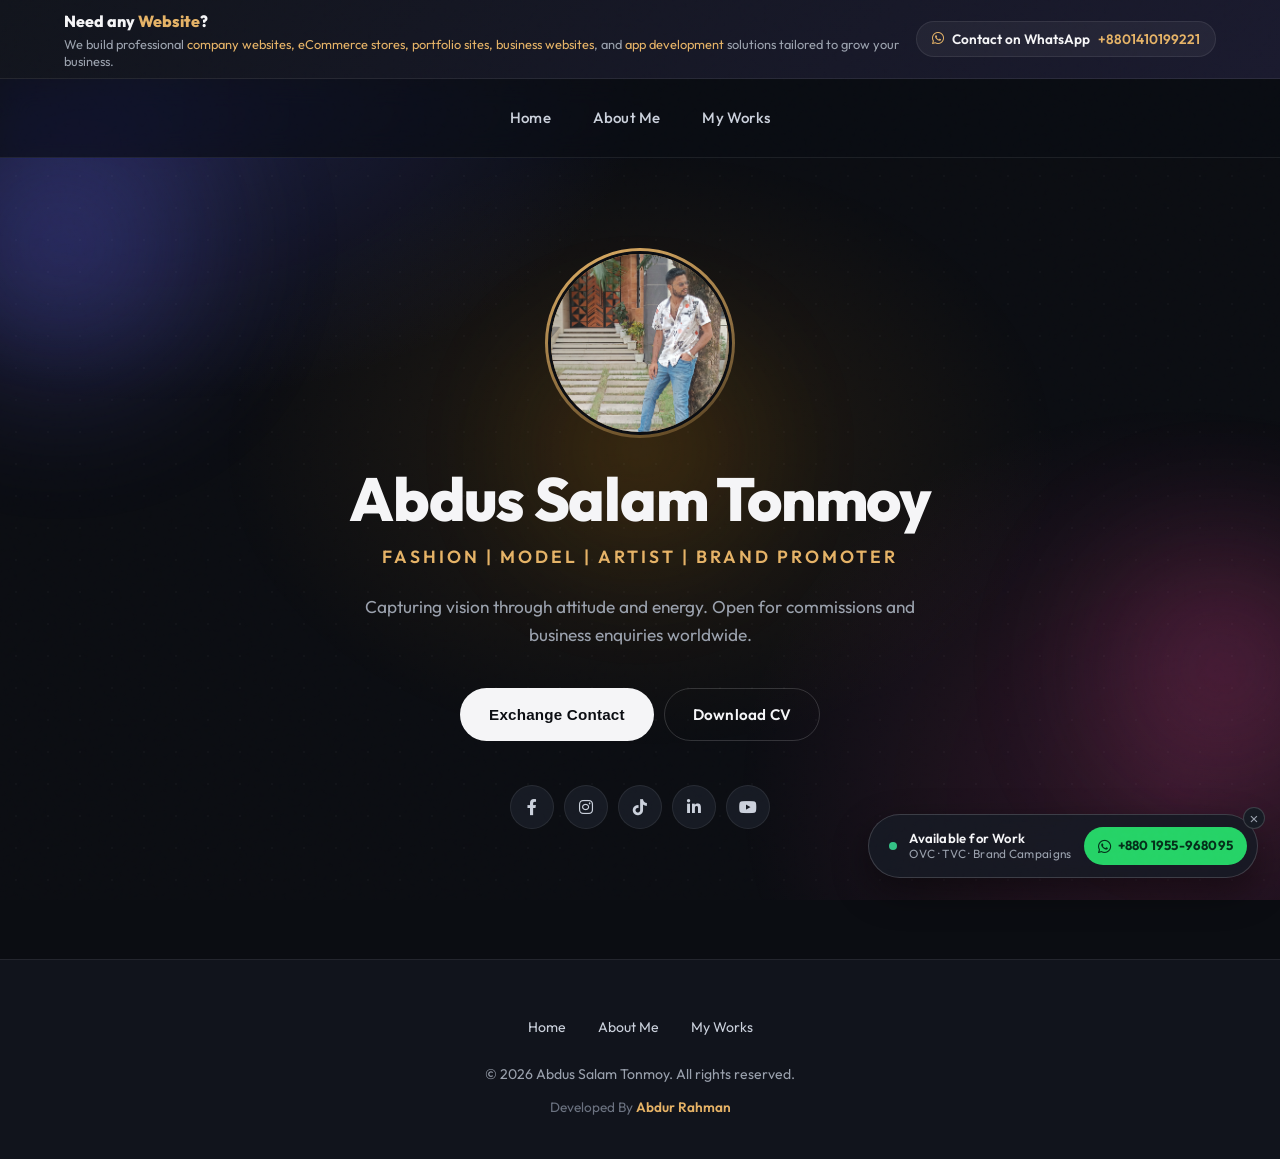
==== commit affb2a83: "Update index.html" ====
--- a/index.html
+++ b/index.html
@@ -62,7 +62,7 @@
                     <img src="WhatsApp Image 2026-04-27 at 02.26.39 (1).jpeg" alt="Abdus Salam Tonmoy">
                 </div>
                 <h1>Abdus Salam Tonmoy</h1>
-                <h2>Fashion | Model | Artist</h2>
+                <h2>Fashion | Model | Artist | Brand Promoter</h2>
                 <p>Capturing vision through attitude and energy. Open for commissions and business enquiries worldwide.</p>
                 
                 <div class="cta-group">
--- a/style.css
+++ b/style.css
@@ -27,7 +27,11 @@
     box-sizing: border-box;
 }
 
-html { scroll-behavior: smooth; }
+html {
+    scroll-behavior: smooth;
+    -webkit-text-size-adjust: 100%;
+    text-size-adjust: 100%;
+}
 
 body {
     font-family: 'Outfit', 'Inter', -apple-system, BlinkMacSystemFont, sans-serif;
@@ -269,6 +273,10 @@
         flex-direction: column;
         text-align: center;
         padding: 20px;
+    }
+    .promo-content h3 {
+        font-size: 1rem;
+        font-weight: 800;
     }
     .promo-contact {
         width: 100%;
